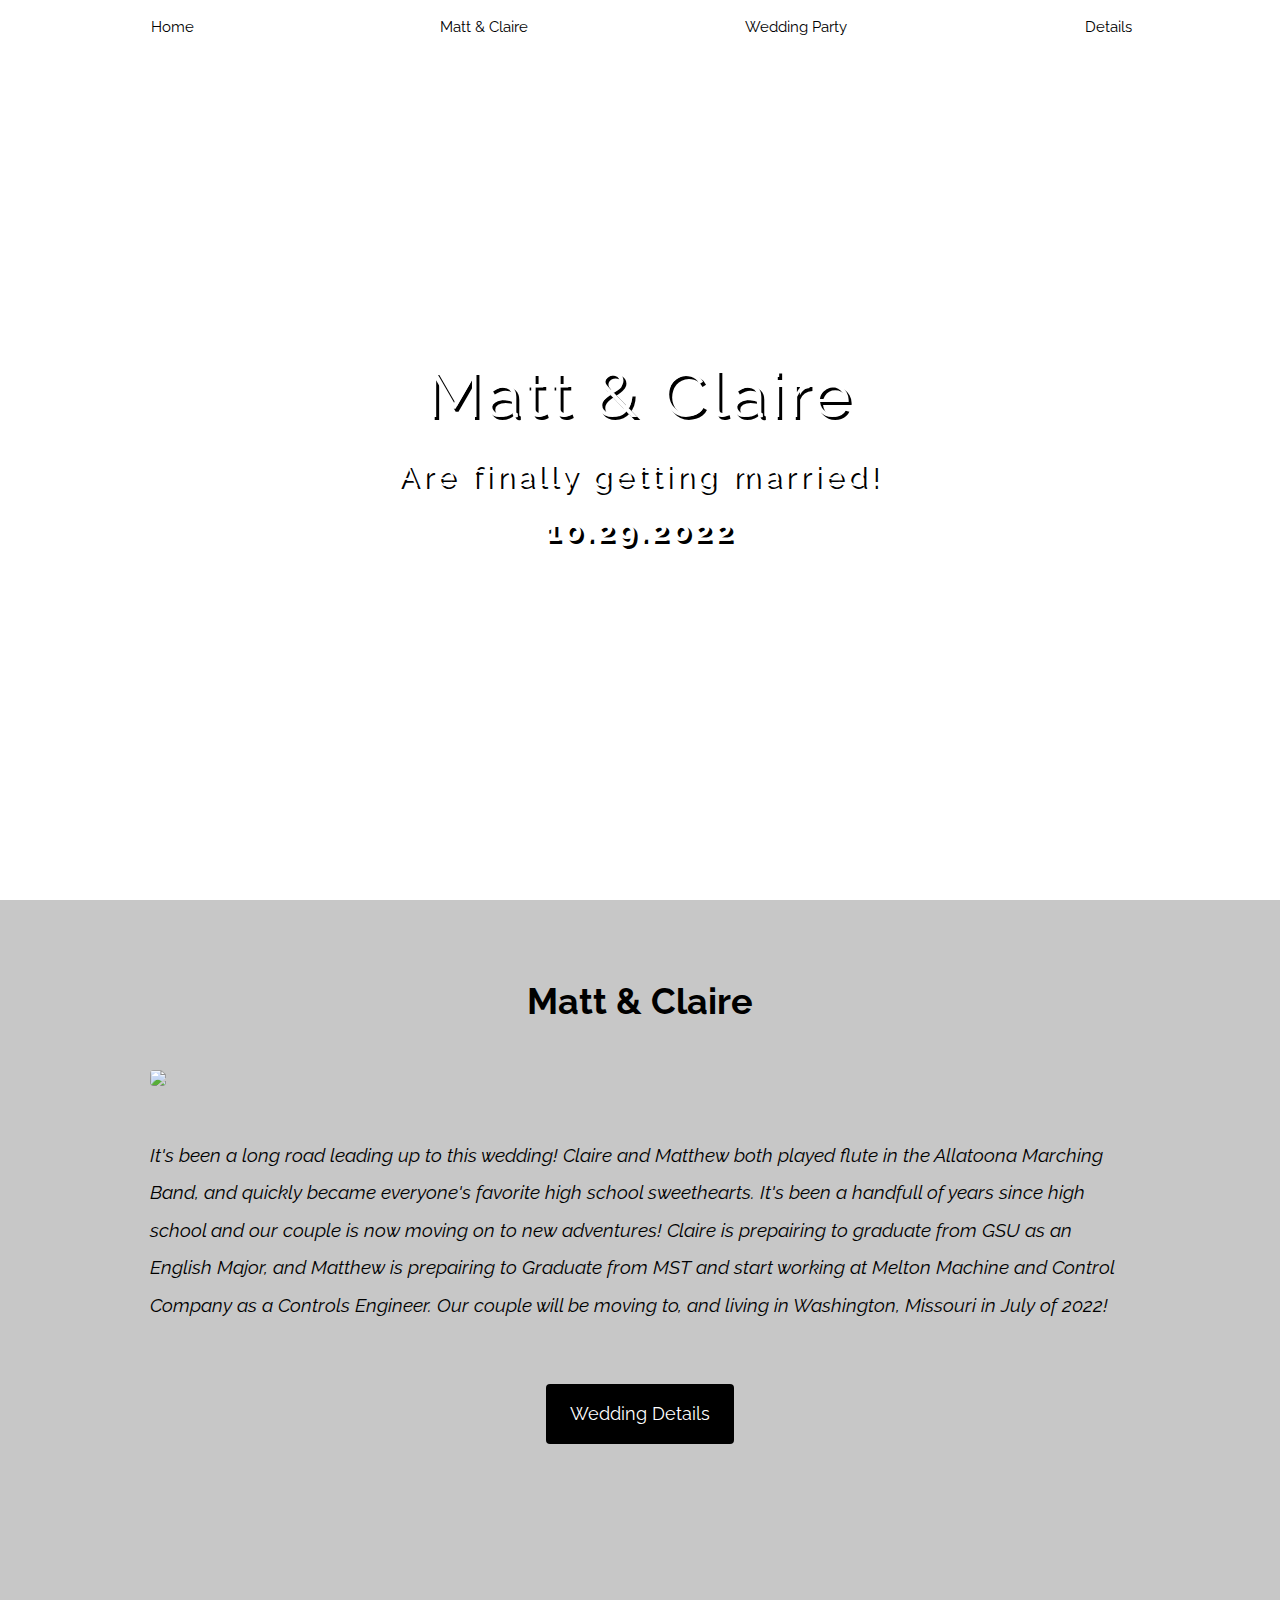
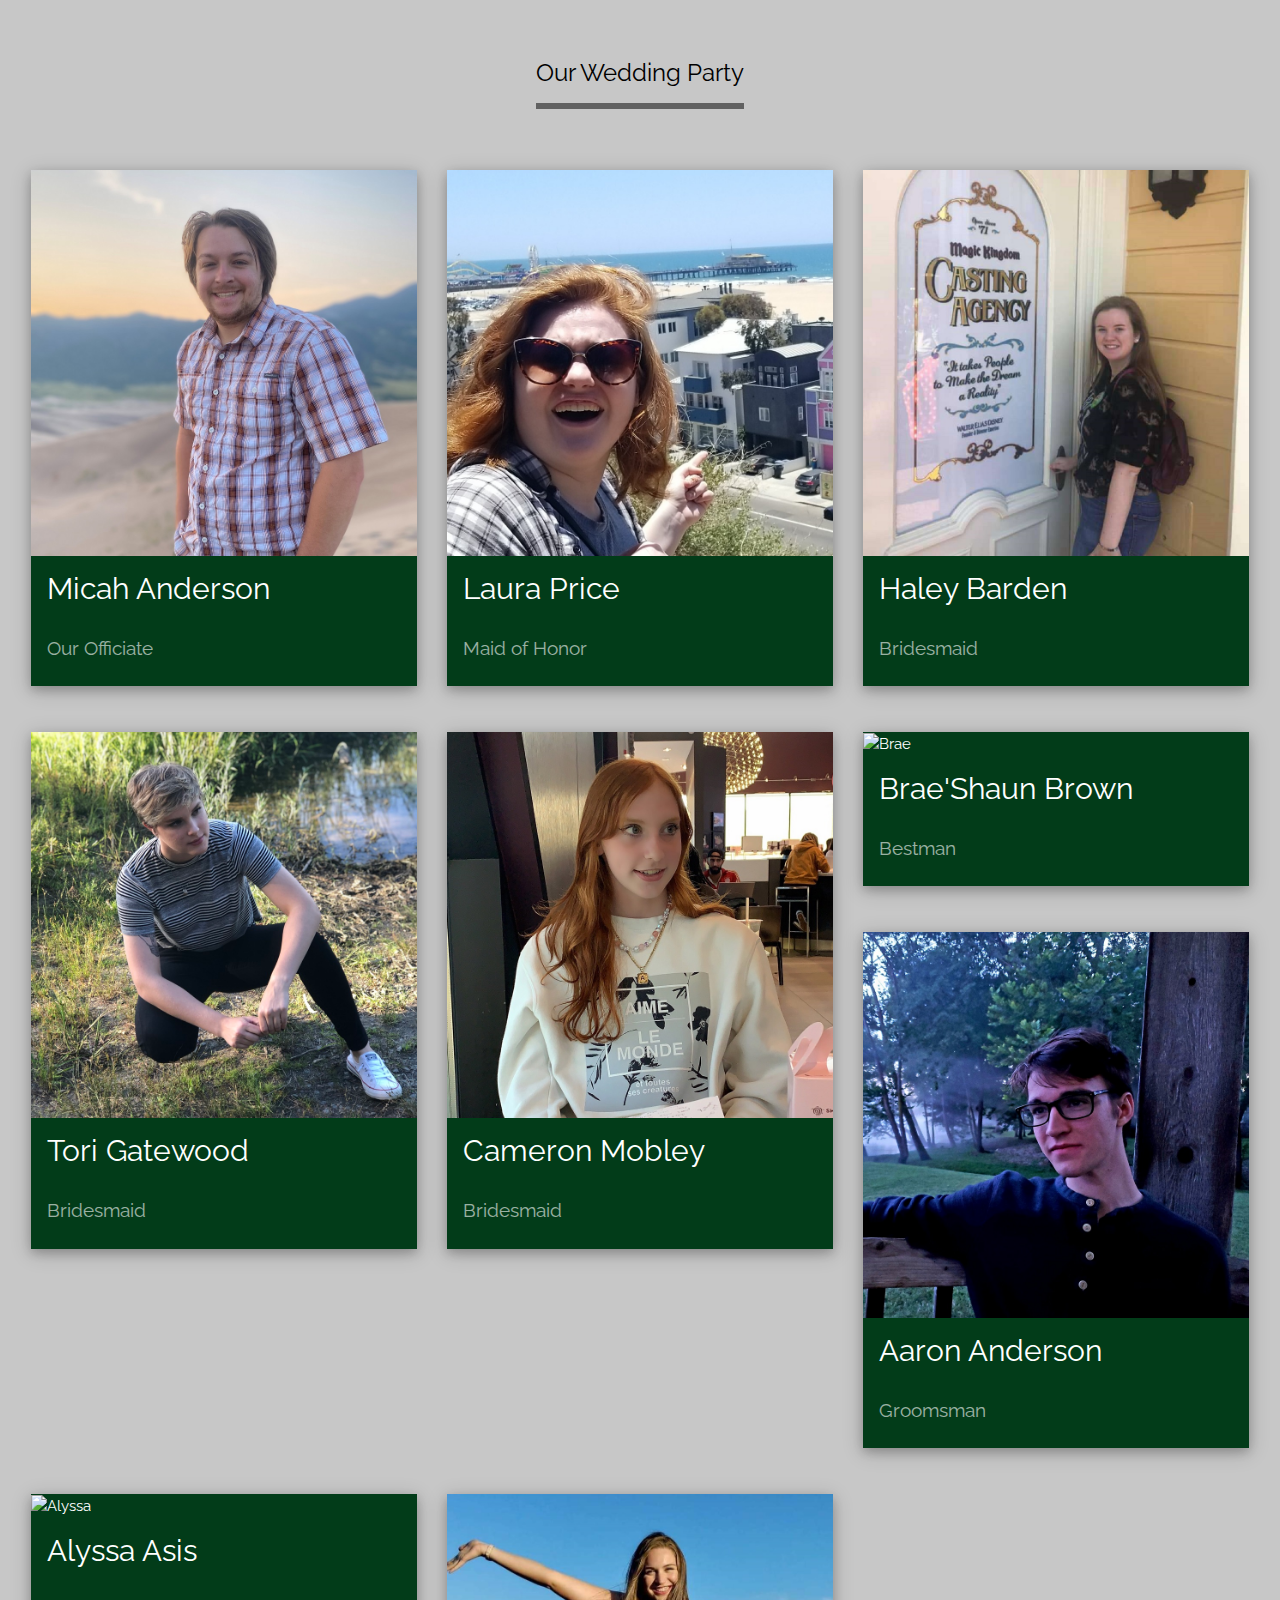
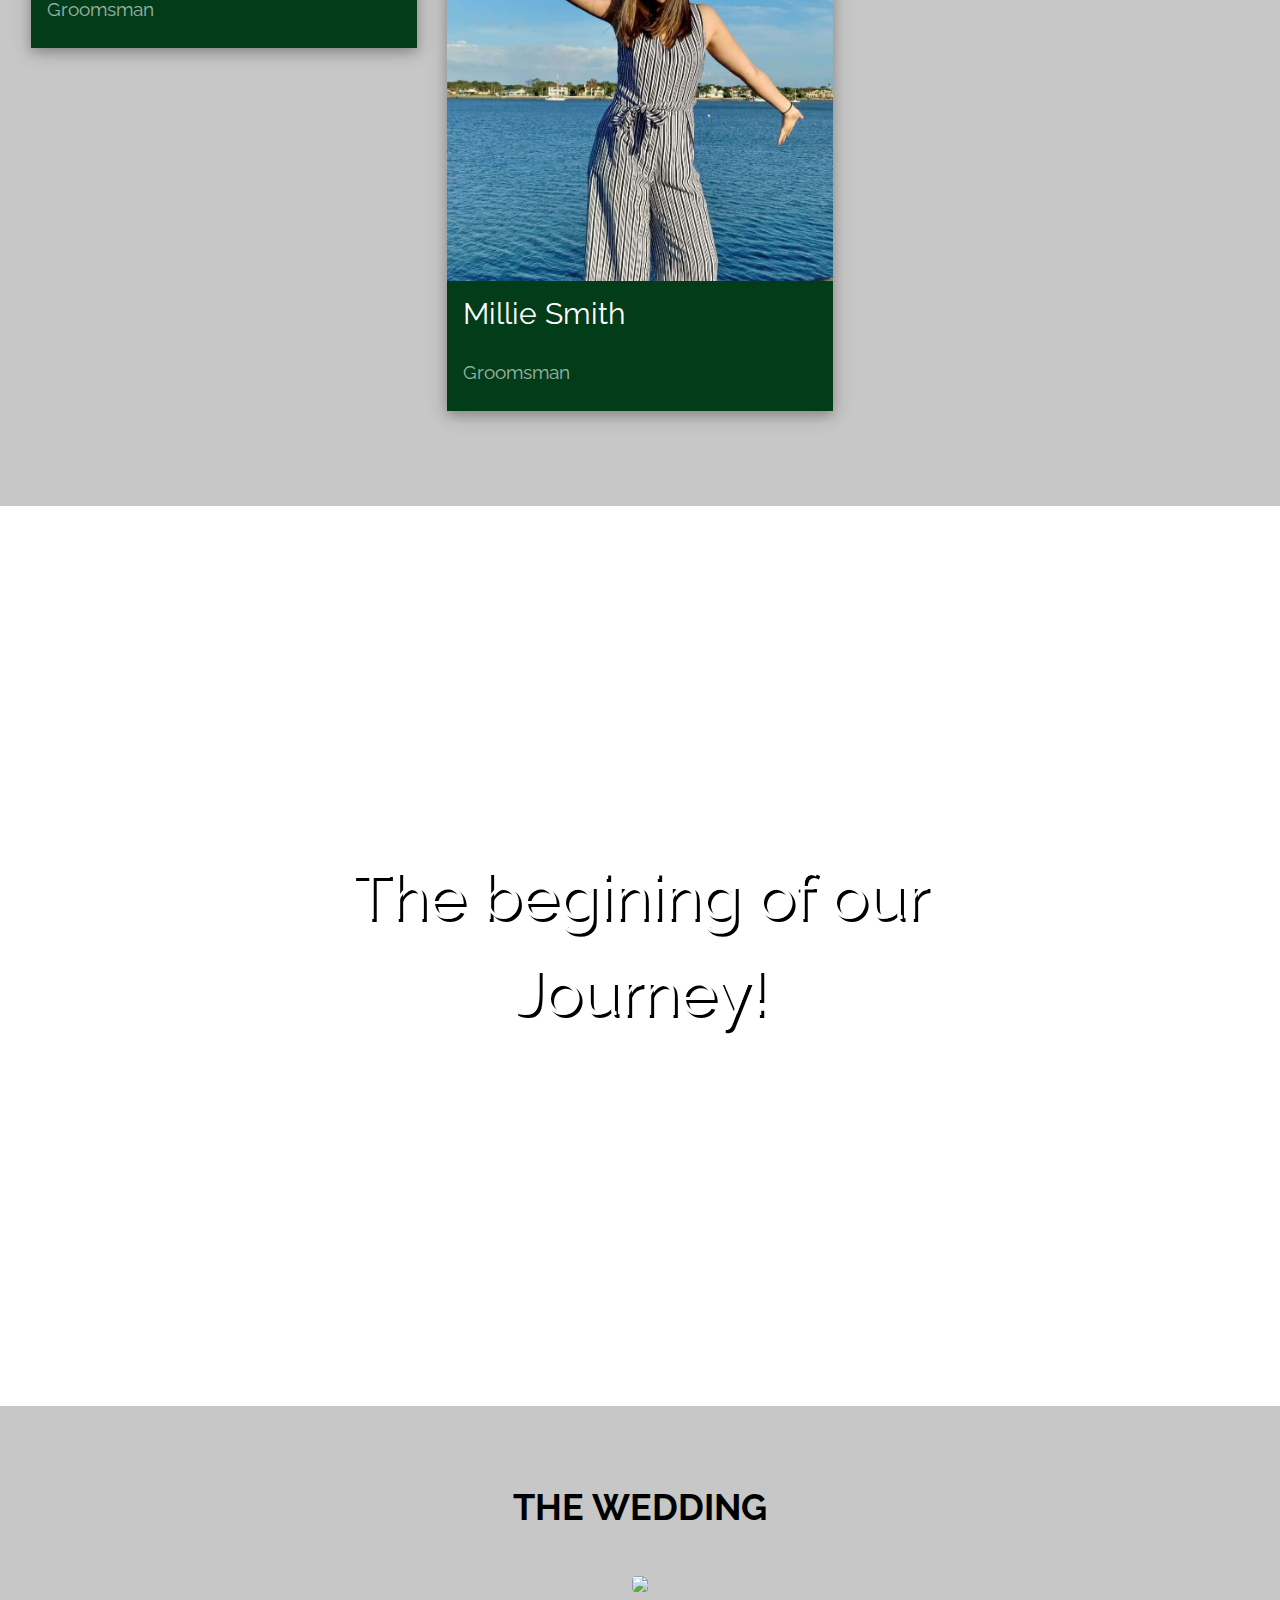
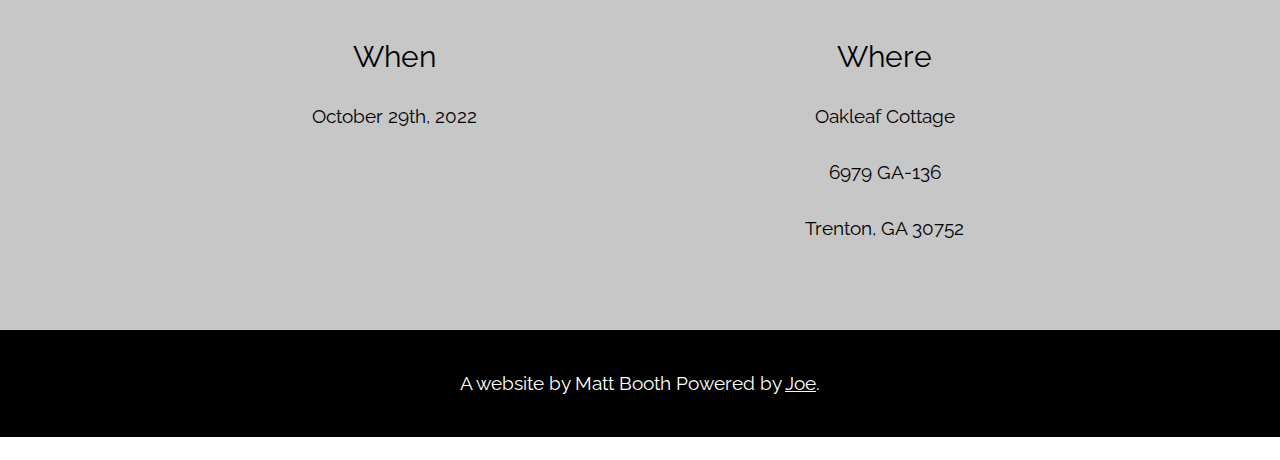
==== index.html @ f407cda7 "Favcon update hopefully" ====
<!DOCTYPE html>
<html>
<title>Matt and Claire Booth Wedding</title>
<meta charset="UTF-8">
<meta name="viewport" content="width=device-width, initial-scale=1">
<link rel="stylesheet" href="https://www.w3schools.com/w3css/4/w3.css">
<link rel="stylesheet" href="./resources/css/style.css">
<link rel="stylesheet" href="https://fonts.googleapis.com/css?family=Raleway">
<link rel="icon" href="./resources/favicon (1).ico" type="image/x-icon">
<link rel="shortcut icon" href="./resources/favicon (1).ico" type="image/x-icon">
<style>
body,h1,h2{font-family: "Raleway", sans-serif}
body, html {height: 100%}
p {
    line-height: 2;
    font-size: 1.25em;
  }
.bgimg, .bgimg2 {
  min-height: 100%;
  background-position: center;
  background-size: cover;
}
.bgimg {background-image: url("./resources/images/ClaireEngagementSession-78.jpg")} 
.bgimg2 {background-image: url("./resources/images/ClaireEngagementSession-117.jpg")}
</style>
<body> 

<!-- Header / Home-->
<header class="w3-display-container w3-wide bgimg" id="home">
  <div class="w3-display-middle w3-text-white w3-center" style="text-shadow: 3px 3px black;">
    <h1 class="w3-jumbo">Matt & Claire</h1>
    <h2>Are finally getting married!</h2>
    <h2><b>10.29.2022</b></h2>
  </div>
</header>

<!-- Navbar (sticky top) -->
<div class="w3-top">
  <div class="w3-bar w3-white w3-center w3-padding w3-opacity-min w3-hover-opacity-off">
    <a href="#home" style="width:25%" class="w3-bar-item w3-button">Home</a>
    <a href="#us" style="width:25%" class="w3-bar-item w3-button">Matt & Claire</a>
    <a href="#party" style="width:25%" class="w3-bar-item w3-button">Wedding Party</a>
    <a href="#wedding" style="width:25%" class="w3-bar-item w3-button">Details</a>
    <!-- <a href="#rsvp" style="width:25%" class="w3-bar-item w3-button w3-hover-black">RSVP</a> -->
  </div>
</div>

<!-- About / Matt And Claire -->
<div class="w3-container w3-padding-64 background-cb" id="us">
  <div class="w3-content">
    <h1 class="w3-center w3-text-black"><b>Matt & Claire</b></h1>
    <img class="w3-round" src="./resources/images/ClaireEngagementSession-91.JPG" style="width:100%;margin:32px 0">
    <p><i>It's been a long road leading up to this wedding! 
      Claire and Matthew both played flute in the Allatoona Marching Band, and quickly became everyone's favorite high school sweethearts.    
      It's been a handfull of years since high school and our couple is now moving on to new adventures! 
      Claire is prepairing to graduate from GSU as an English Major, and Matthew is prepairing to Graduate from MST and start working at Melton Machine and Control Company as a Controls Engineer. 
      Our couple will be moving to, and living in Washington, Missouri in July of 2022! </i>
    </p><br>
    <p class="w3-center"><a href="#wedding" class="w3-button w3-black w3-round w3-padding-large w3-large">Wedding Details</a></p>
  </div>
</div>

<!-- About the wedding party -->
<div class="w3-container w3-padding-64 background-cb" id="party">
    <div class="w3-center w3-padding-64">
      <span class="w3-xlarge w3-bottombar w3-border-dark-grey w3-padding-16">Our Wedding Party</span>
    </div>
    
    <div class="w3-third w3-margin-bottom padding-mb">
      <div class="w3-card-4 background-mb">
        <img src="./resources/images/Micah_Dunes.jpg" alt="Micah" style="width:100%;height:auto;">
        <div class="w3-container">
          <h2>Micah Anderson</h2>
          <p class="w3-opacity">Our Officiate</p>
        </div>
      </div>
    </div>
    <div class="w3-third w3-margin-bottom padding-mb">
      <div class="w3-card-4 background-mb">
        <img src="./resources/images/Laura.jpg" alt="Laura" style="width:100%;height:auto;">
        <div class="w3-container">
          <h2>Laura Price</h2>
          <p class="w3-opacity">Maid of Honor</p>
        </div>
      </div>
    </div>
    <div class="w3-third w3-margin-bottom padding-mb">
      <div class="w3-card-4 background-mb">
        <img src="./resources/images/Haley_Pic.jpg" alt="Haley" style="width:100%;height:auto;">
        <div class="w3-container">
          <h2>Haley Barden</h2>
          <p class="w3-opacity">Bridesmaid</p>
        </div>
      </div>
    </div>
    <div class="w3-third w3-margin-bottom padding-mb">
      <div class="w3-card-4 background-mb">
        <img src="./resources/images/Tori_Pic.jpg" alt="Tori" style="width:100%; height:auto;">
        <div class="w3-container">
          <h2>Tori Gatewood</h2>
          <p class="w3-opacity">Bridesmaid</p>
        </div>
      </div>
    </div>
    <div class="w3-third w3-margin-bottom padding-mb">
      <div class="w3-card-4 background-mb">
        <img src="./resources/images/Cami_Mob.jpg" alt="Cami" style="width:100%; height:auto;">
        <div class="w3-container">
          <h2>Cameron Mobley</h2>
          <p class="w3-opacity">Bridesmaid</p>
        </div>
      </div>
    </div>
    <div class="w3-third w3-margin-bottom padding-mb">
      <div class="w3-card-4 background-mb">
        <img src="./resources/images/Brae_Blind.jpg" alt="Brae" style="width:100%;height:auto;">
        <div class="w3-container">
          <h2>Brae'Shaun Brown</h2>
          <p class="w3-opacity">Bestman</p>
        </div>
      </div>
    </div>    
    <div class="w3-third w3-margin-bottom padding-mb">
      <div class="w3-card-4 background-mb">
        <img src="./resources/images/Aaron_Pic.jpg" alt="Aaron" style="width:100%; height:auto;">
        <div class="w3-container">
          <h2>Aaron Anderson</h2>
          <p class="w3-opacity">Groomsman</p>
        </div>
      </div>
    </div>
    <div class="w3-third w3-margin-bottom padding-mb">
      <div class="w3-card-4 background-mb">
        <img src="https://64.media.tumblr.com/75b8770846a5b7dc5882a887db0afdb8/25ed25dddf297433-7e/s400x600/e765023544edba7286ef4d64fdfd0b4e627ab932.gifv" alt="Alyssa" style="width:100%;height:auto;">
        <div class="w3-container">
          <h2>Alyssa Asis</h2>
          <p class="w3-opacity">Groomsman</p>
        </div>
      </div>
    </div>
    <div class="w3-third w3-margin-bottom padding-mb">
      <div class="w3-card-4 background-mb">
        <img src="./resources/images/Millie_Pic1.jpg" alt="Millie" style="width:100%; height:auto;">
        <div class="w3-container">
          <h2>Millie Smith</h2>
          <p class="w3-opacity">Groomsman</p>
        </div>
      </div>
    </div>
</div>

<!-- Background photo -->
<div class="w3-display-container bgimg2">
  <div class="w3-display-middle w3-text-white w3-center" style="text-shadow: 3px 3px black;">
    <h1 class="w3-jumbo">The begining of our Journey!</h1><br>
  </div>
</div>

<!-- Wedding information -->
<div class="w3-container w3-padding-64 background-cb w3-center" id="wedding">
  <div class="w3-content">
    <h1 class="w3-text-black"><b>THE WEDDING</b></h1>
    <img class="w3-round" src="./resources/images/Oakleaf Cottage Image.JPG" style="width:100%;margin:32px 0">
    <div class="w3-row">
      <div class="w3-half">
        <h2>When</h2>
        <p>October 29th, 2022</p>
      </div>
      <div class="w3-half">
        <h2>Where</h2>
        <p>Oakleaf Cottage</p>
        <p>6979 GA-136</p>
        <p>Trenton, GA 30752</p>        
      </div>
    </div>
  </div>
</div>

<!-- RSVP section 
<div class="w3-container w3-padding-64 w3-pale-red w3-center w3-wide" id="rsvp">
  <h1>HOPE YOU CAN MAKE IT!</h1>
  <p class="w3-large">Kindly Respond By June, 2022</p>
  <p class="w3-xlarge">
    <button onclick="document.getElementById('id01').style.display='block'" class="w3-button w3-round w3-red w3-opacity w3-hover-opacity-off" style="padding:8px 60px">RSVP</button>
  </p>
</div>
-->

<!-- RSVP modal -->
<div id="id01" class="w3-modal">
  <div class="w3-modal-content w3-card-4 w3-animate-zoom" style="padding:32px;max-width:600px">
    <div class="w3-container w3-white w3-center">
      <h1 class="w3-wide">CAN YOU COME?</h1>
      <p>We really hope you can make it.</p>
      <form>
        <input class="w3-input w3-border" type="text" placeholder="Name(s)" name="name">
      </form>
      <p><i>Sincerely, Matt & Claire</i></p>
      <div class="w3-row">
        <div class="w3-half">
          <button onclick="document.getElementById('id01').style.display='none'" type="button" class="w3-button w3-block w3-green">Going</button>
        </div>
        <div class="w3-half">
          <button onclick="document.getElementById('id01').style.display='none'" type="button" class="w3-button w3-block w3-red">Can't come</button>
        </div>
      </div>
    </div>
  </div>
</div>

<!-- Footer -->
<footer class="w3-center w3-black w3-padding-16">
  <p>A website by Matt Booth  Powered by <a href="http://www.joedannyman.com" title="Halo Daddy" target="_blank" class="w3-hover-text-green">Joe</a>.</p>
</footer>
<div class="w3-hide-small" style="margin-bottom:32px"> </div>

</body>
</html>
---- resources/css/style.css ----
.padding-mb {
padding: 15px;
}

.background-mb {
background-color: rgb(2,60,25);
color: white;
}

.background-cb {
background-color: rgb(199,199,199)
}
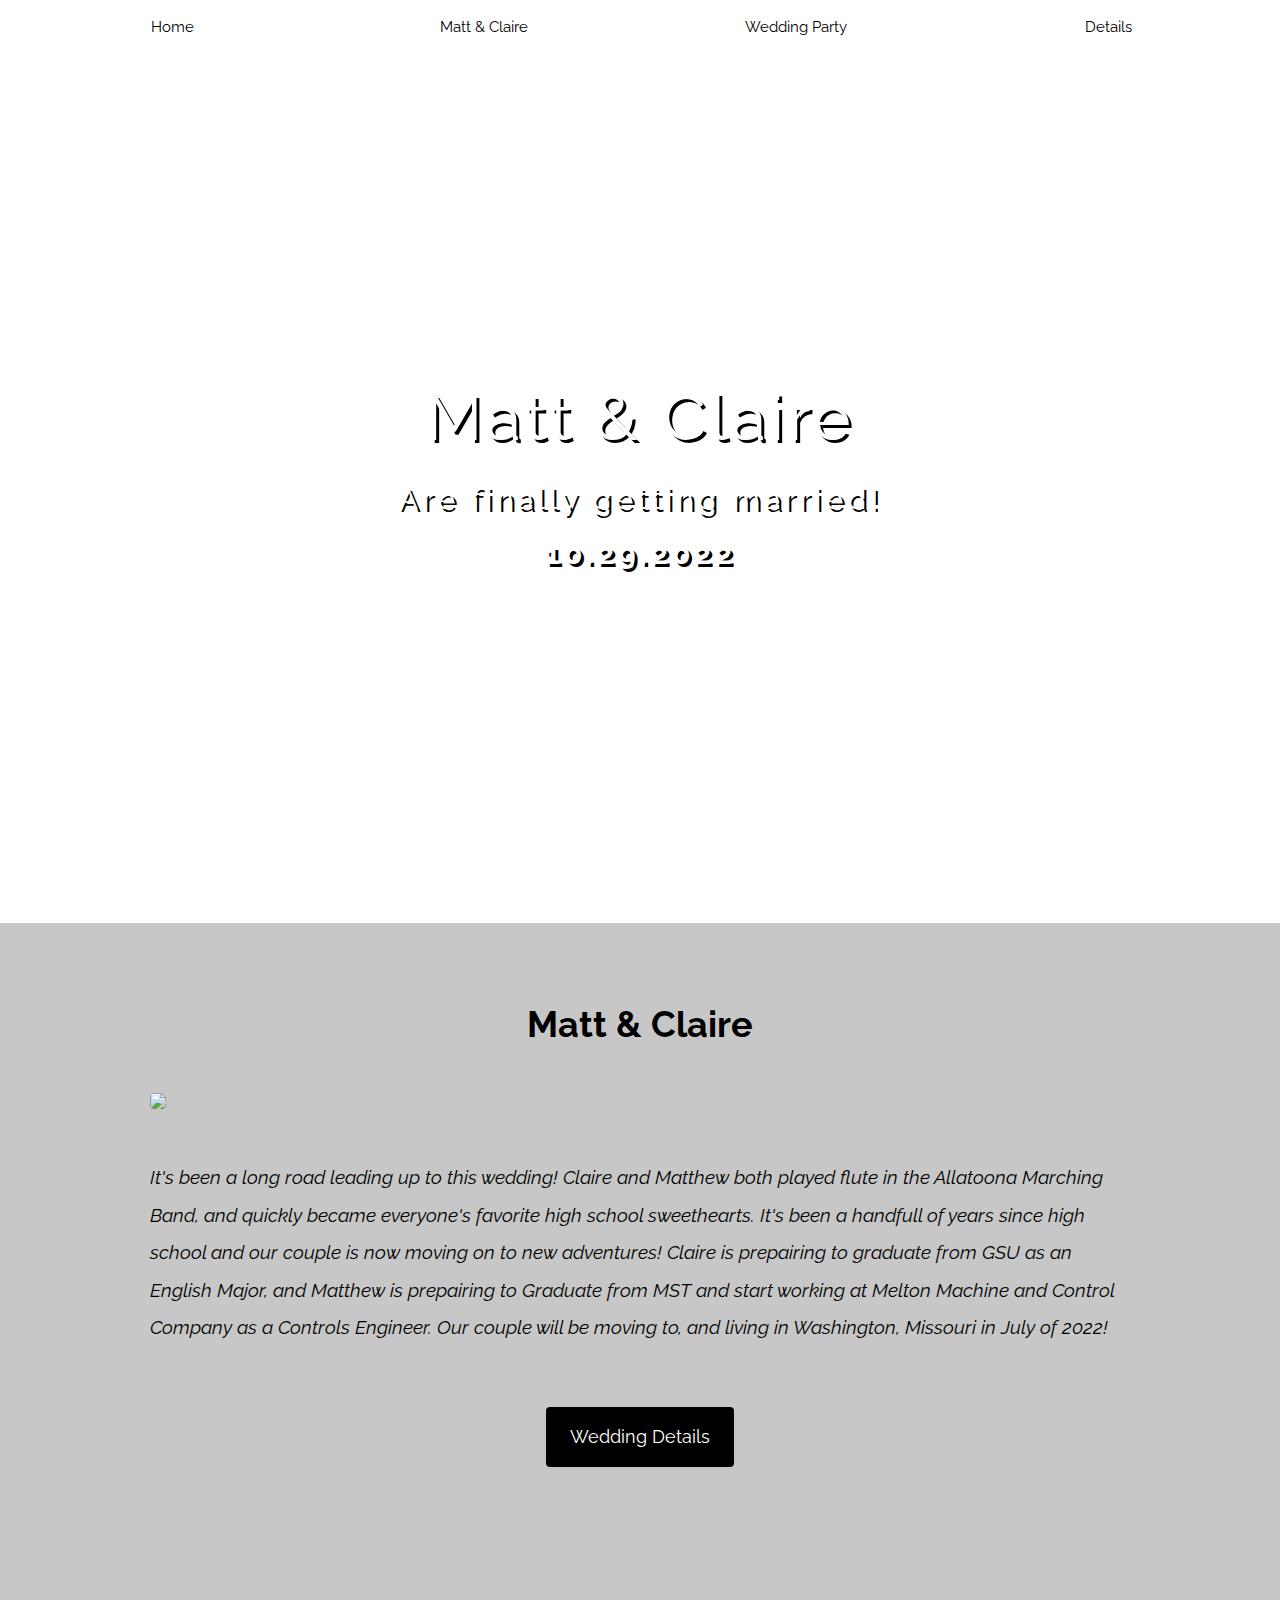
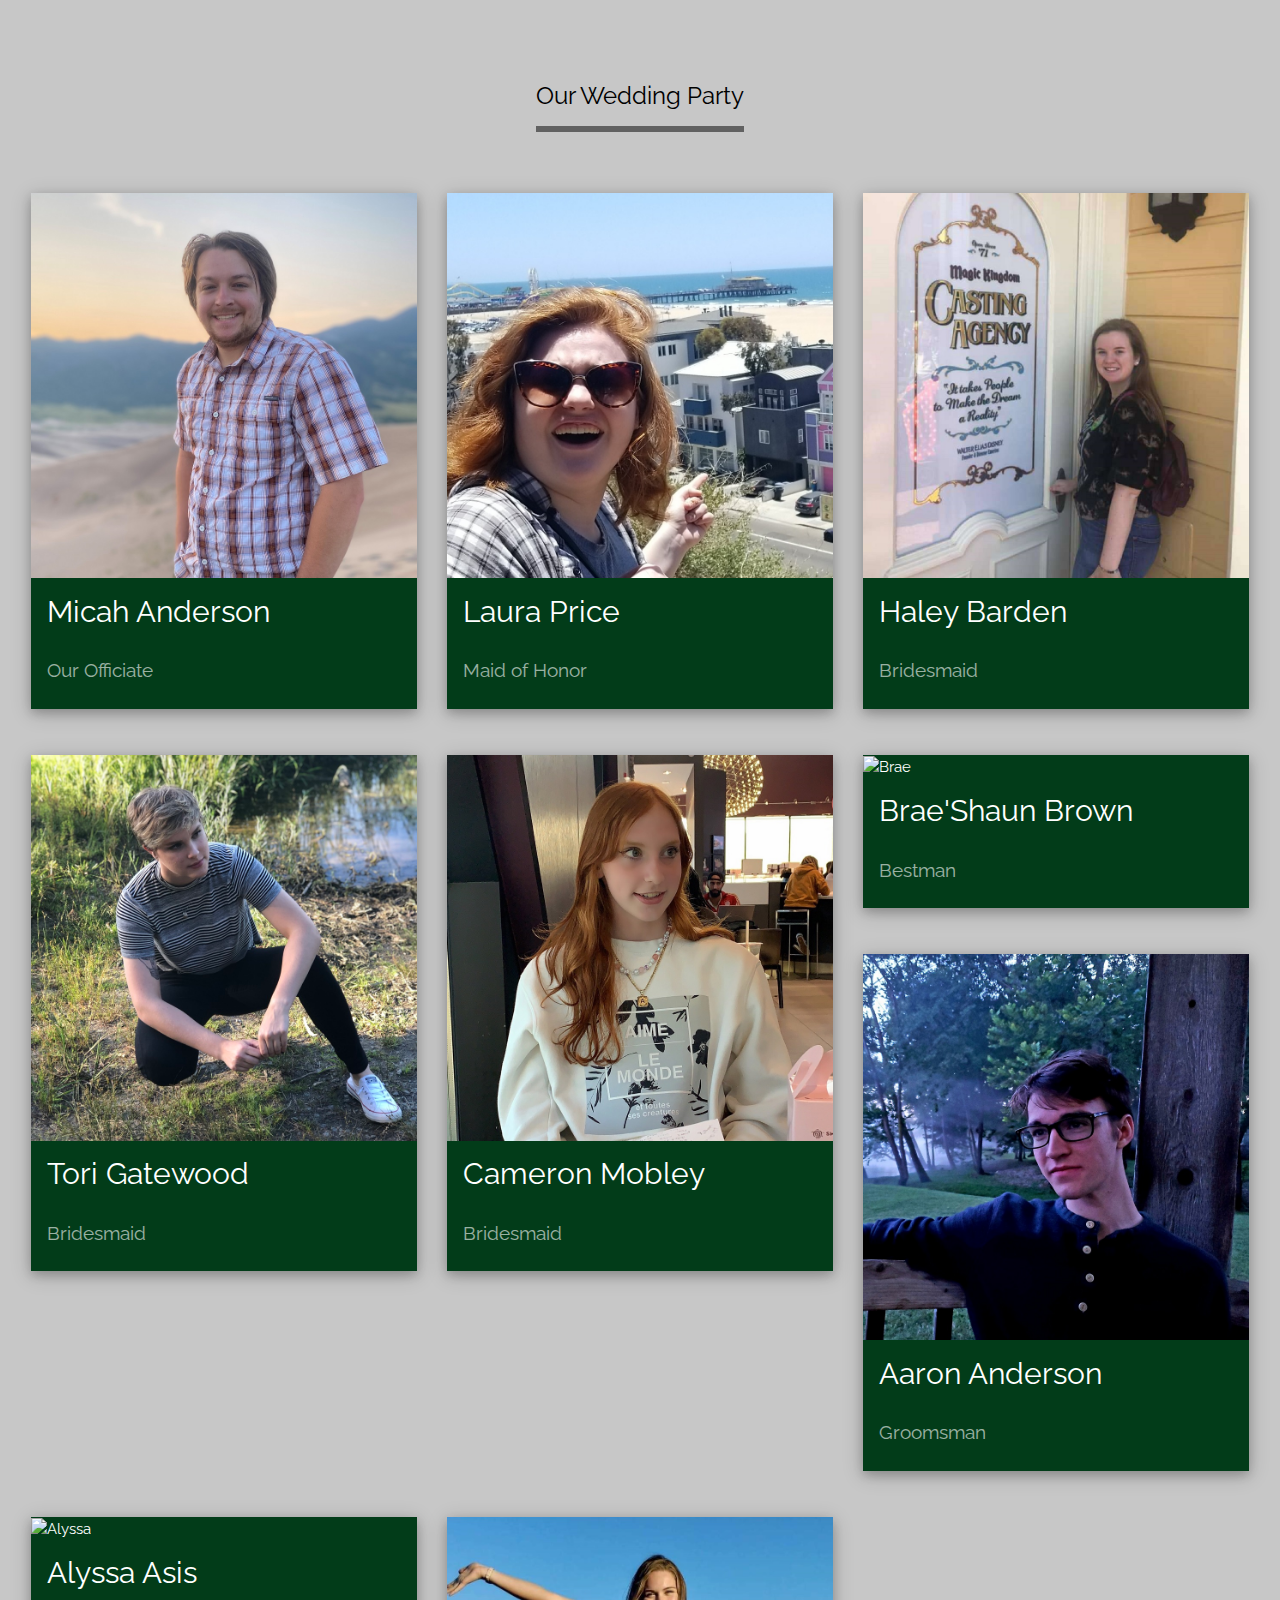
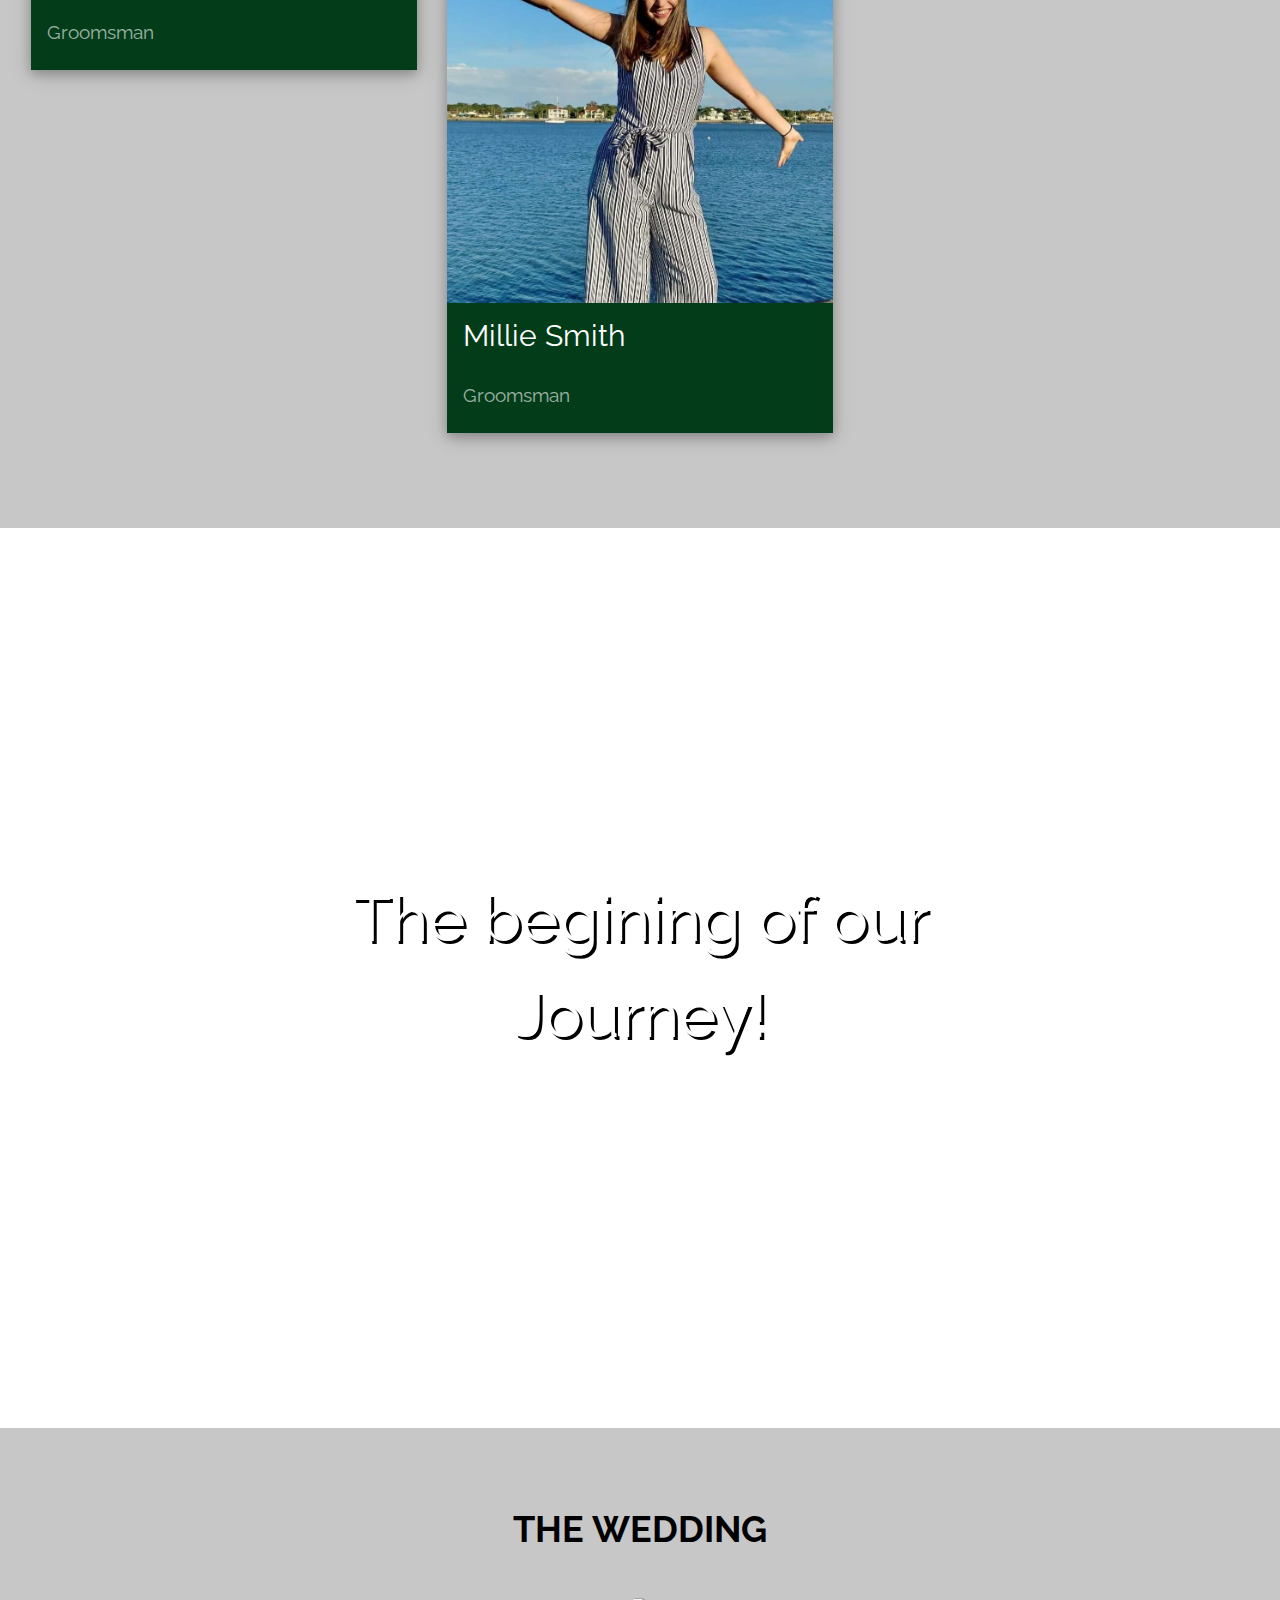
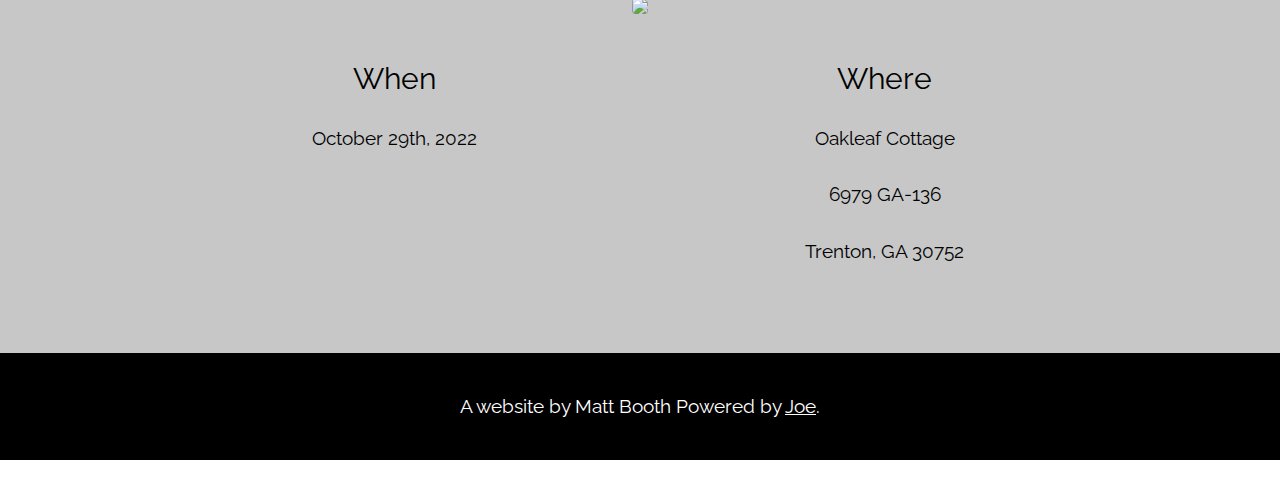
==== commit ac07d649: "Rebuild that database" ====
--- a/index.html
+++ b/index.html
@@ -6,8 +6,13 @@
 <link rel="stylesheet" href="https://www.w3schools.com/w3css/4/w3.css">
 <link rel="stylesheet" href="./resources/css/style.css">
 <link rel="stylesheet" href="https://fonts.googleapis.com/css?family=Raleway">
+<<<<<<< HEAD
 <link rel="icon" href="./resources/favicon (1).ico" type="image/x-icon">
 <link rel="shortcut icon" href="./resources/favicon (1).ico" type="image/x-icon">
+=======
+<link rel="shortcut icon" href="./resources/favicon (1).ico" type="image/x-icon">
+<link rel="icon" href="./resources/favicon (1).ico" type="image/x-icon">
+>>>>>>> 4270b8ec36211baf10e86acb902c8fd9d2b0b4c9
 <style>
 body,h1,h2{font-family: "Raleway", sans-serif}
 body, html {height: 100%}
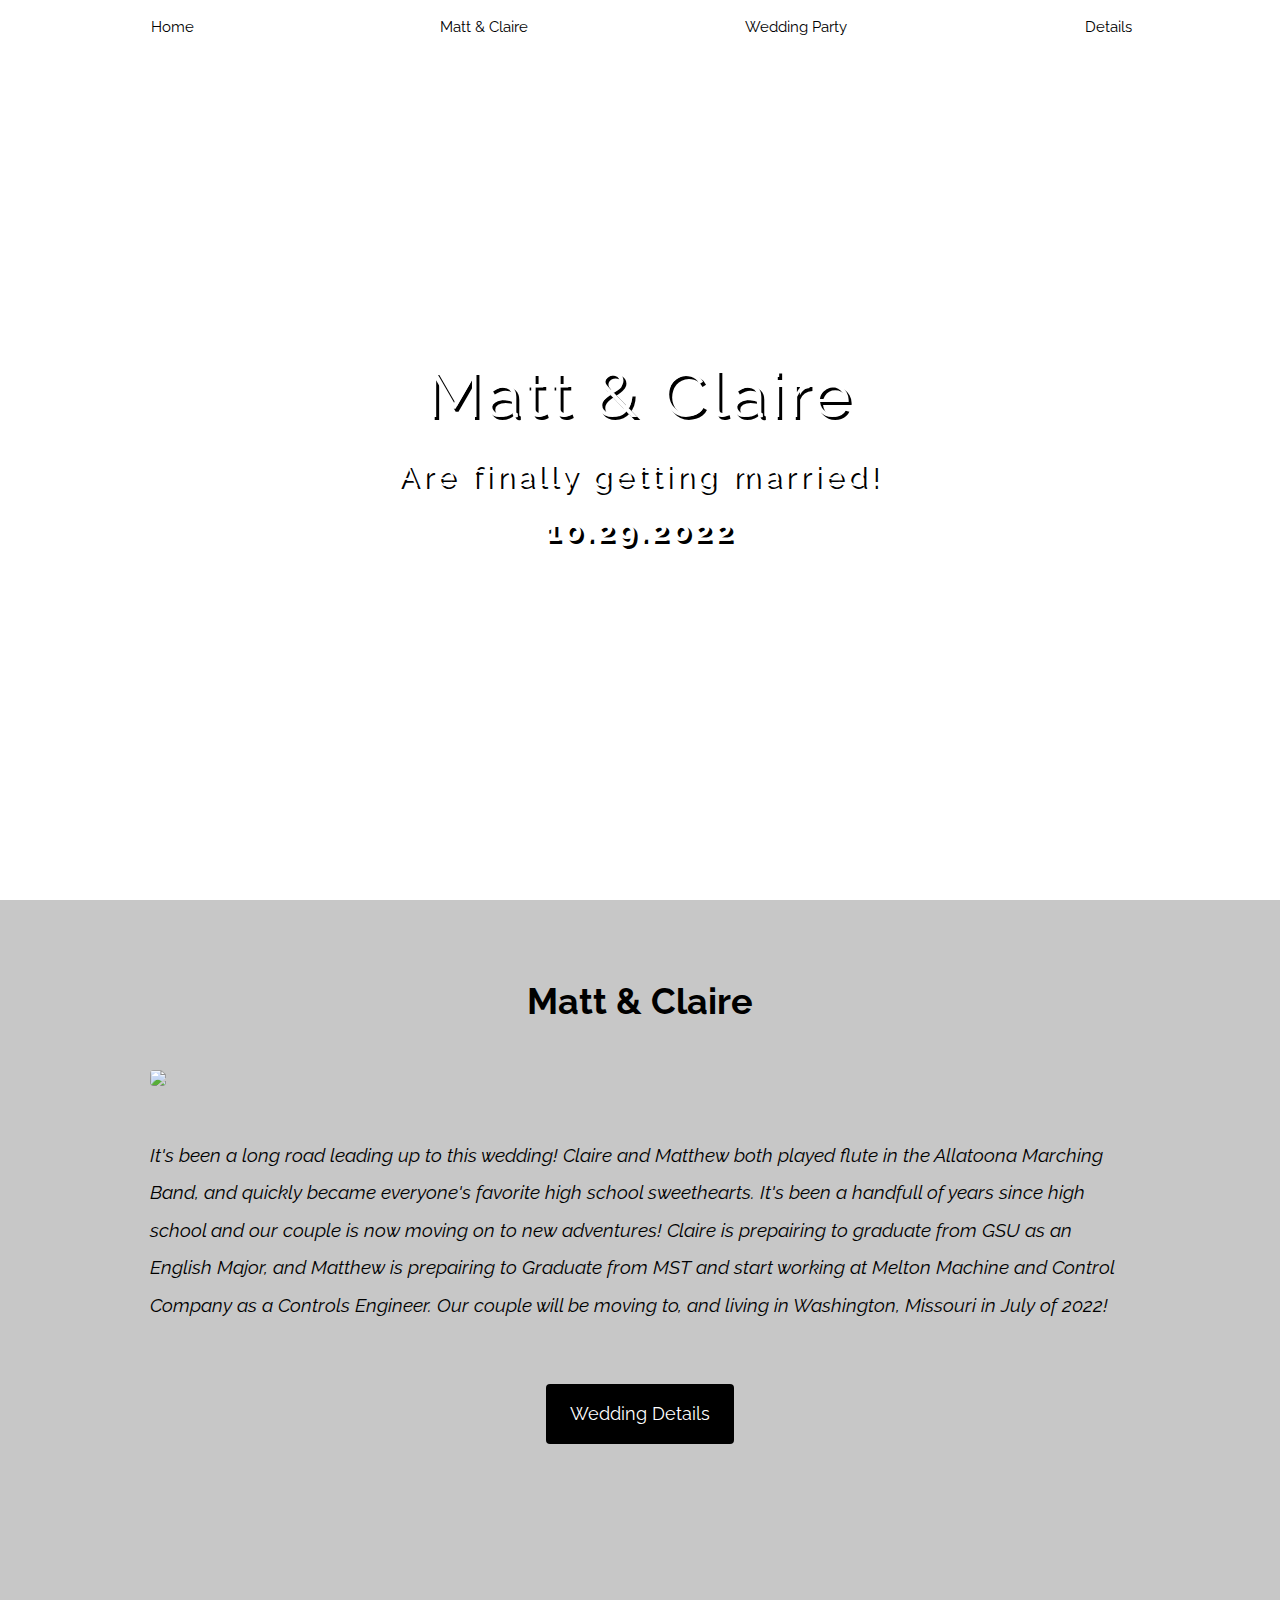
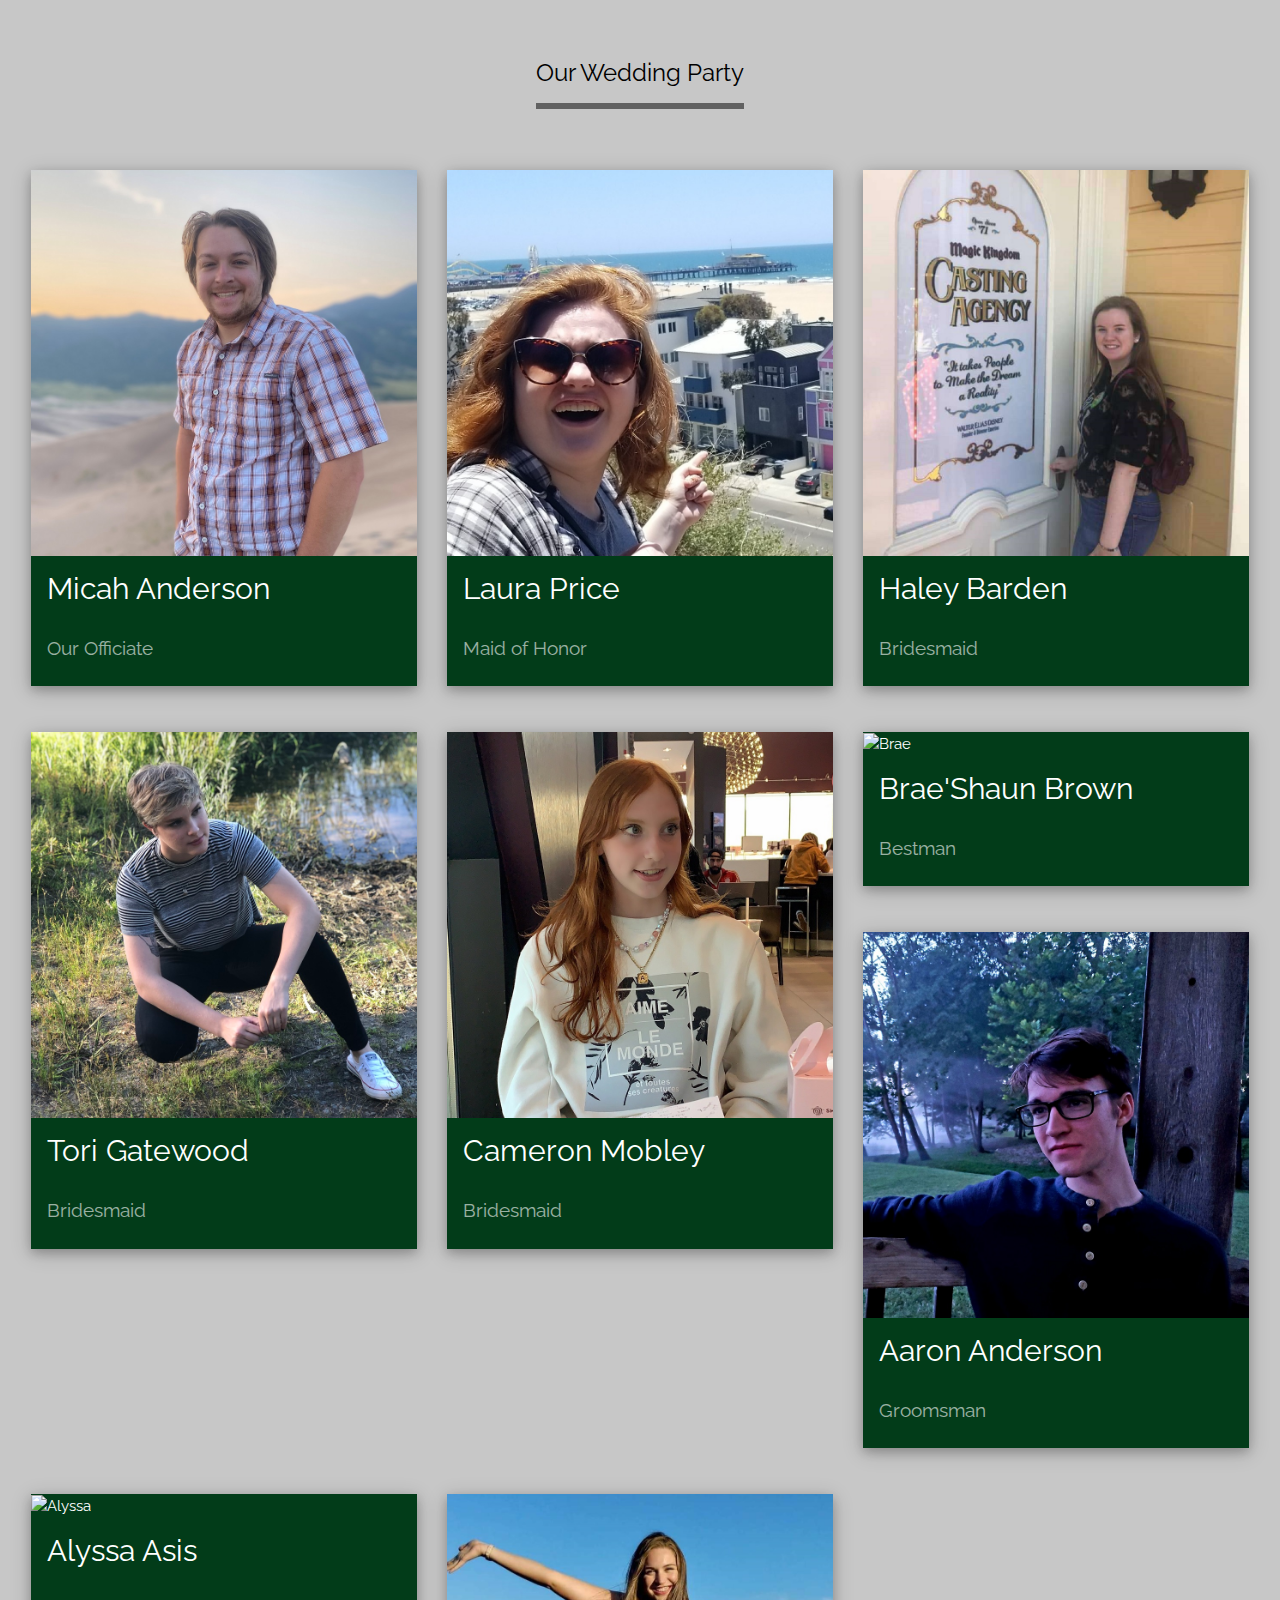
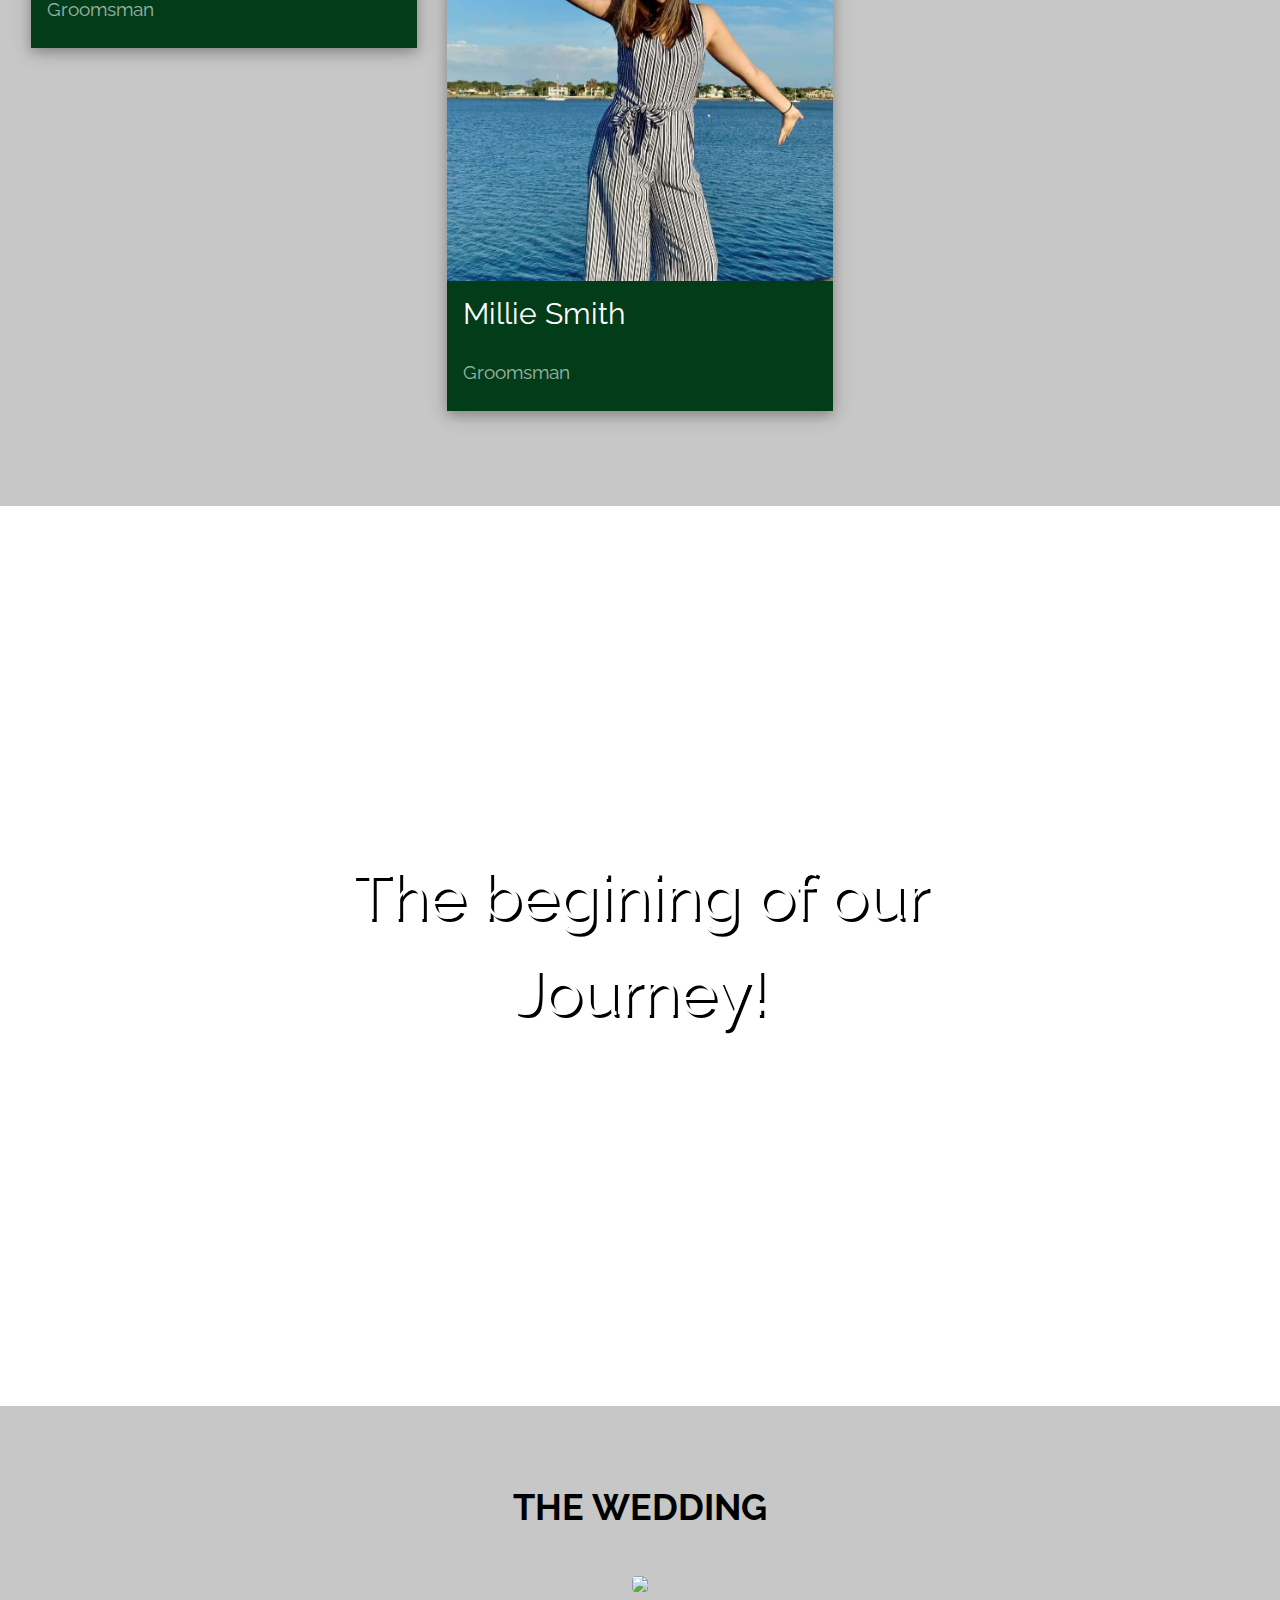
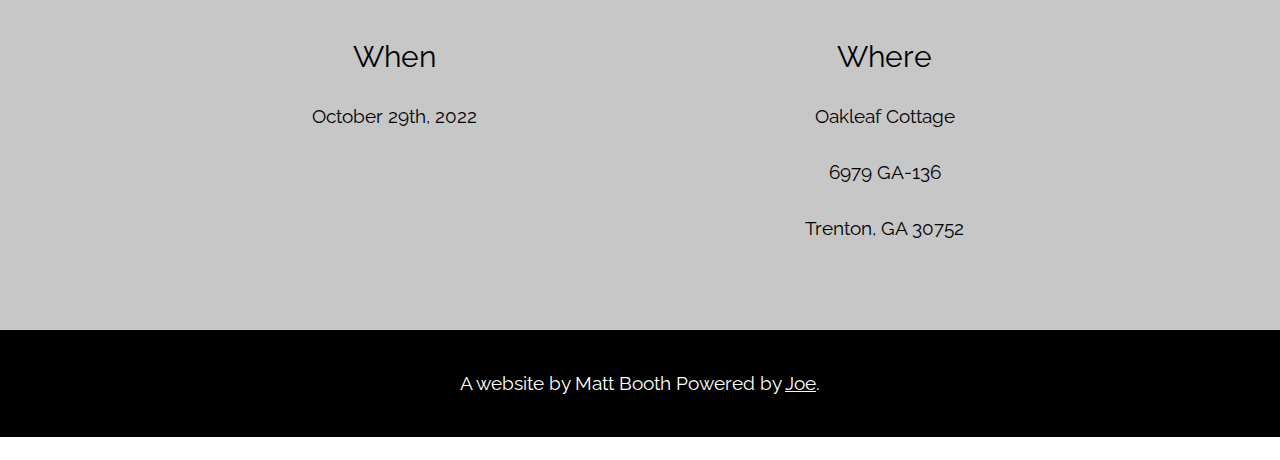
==== commit f7357d00: "favcon real this time" ====
--- a/index.html
+++ b/index.html
@@ -6,13 +6,8 @@
 <link rel="stylesheet" href="https://www.w3schools.com/w3css/4/w3.css">
 <link rel="stylesheet" href="./resources/css/style.css">
 <link rel="stylesheet" href="https://fonts.googleapis.com/css?family=Raleway">
-<<<<<<< HEAD
-<link rel="icon" href="./resources/favicon (1).ico" type="image/x-icon">
-<link rel="shortcut icon" href="./resources/favicon (1).ico" type="image/x-icon">
-=======
 <link rel="shortcut icon" href="./resources/favicon (1).ico" type="image/x-icon">
 <link rel="icon" href="./resources/favicon (1).ico" type="image/x-icon">
->>>>>>> 4270b8ec36211baf10e86acb902c8fd9d2b0b4c9
 <style>
 body,h1,h2{font-family: "Raleway", sans-serif}
 body, html {height: 100%}
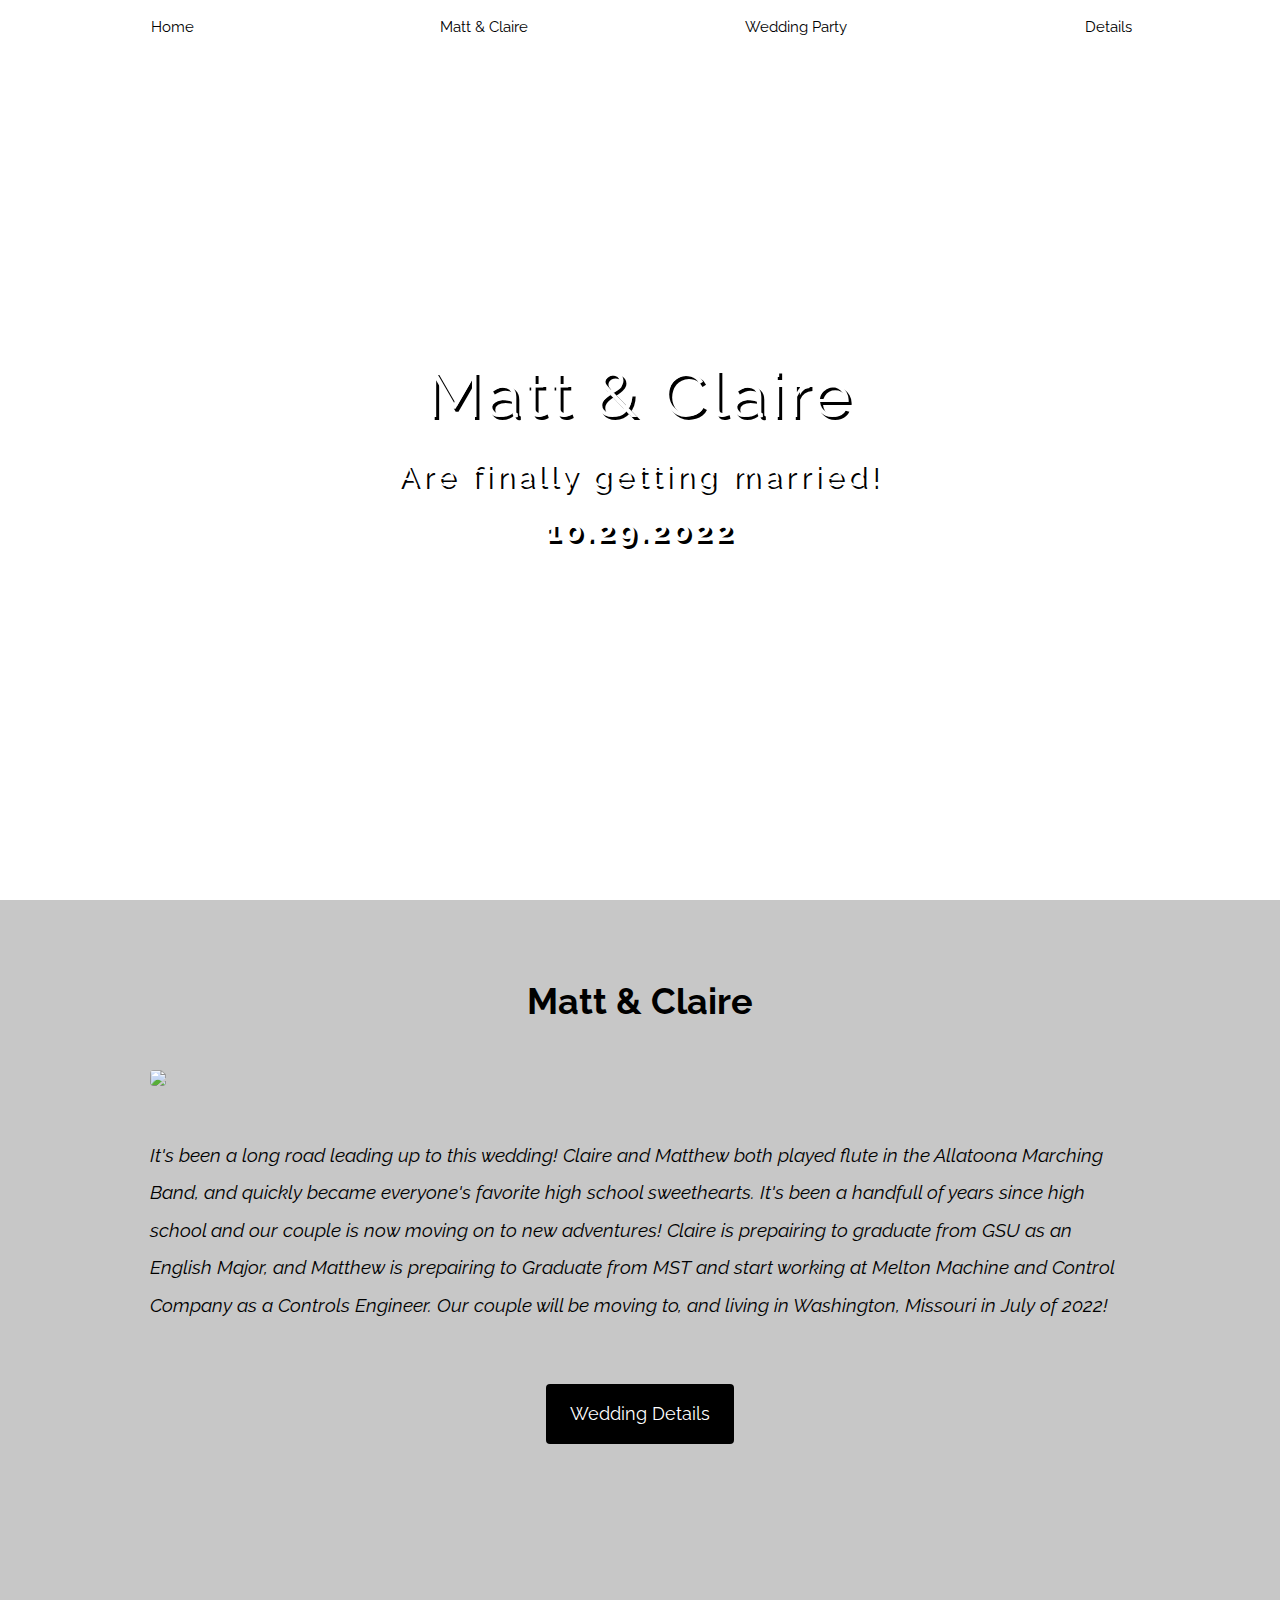
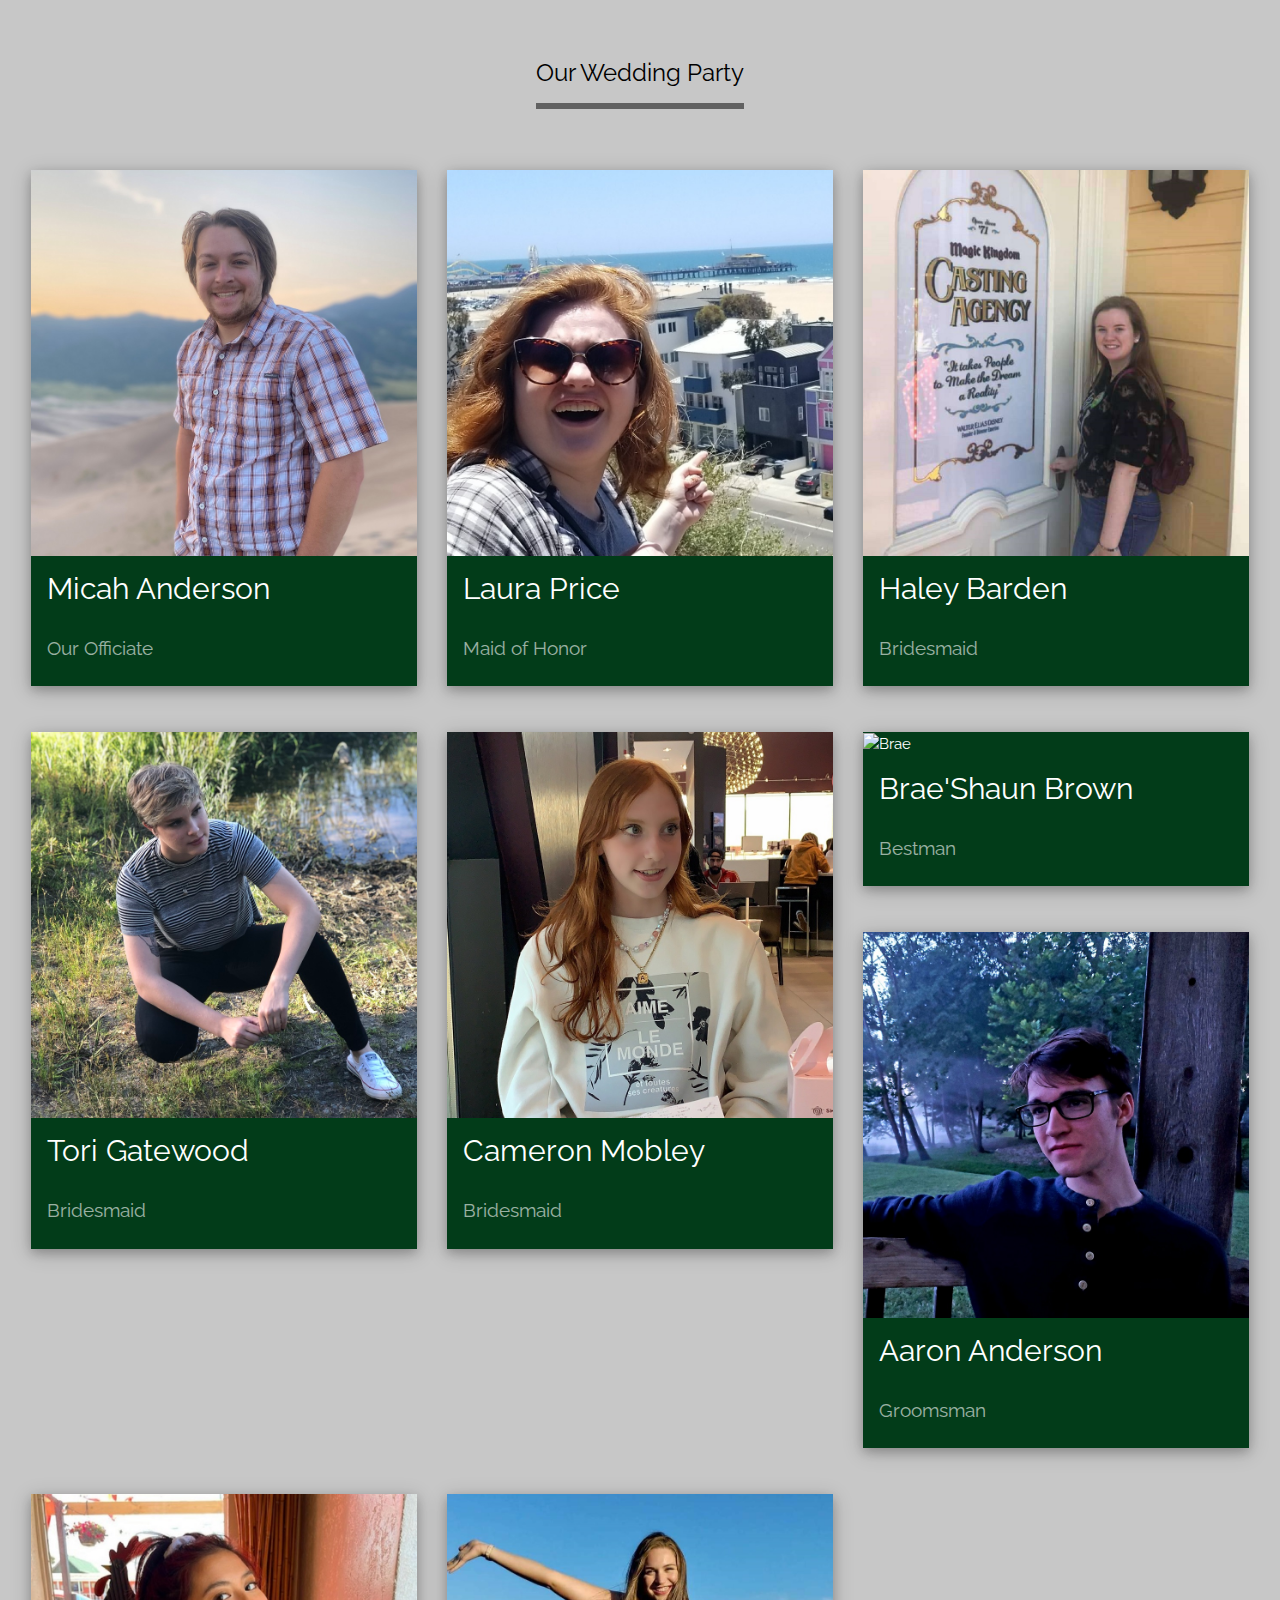
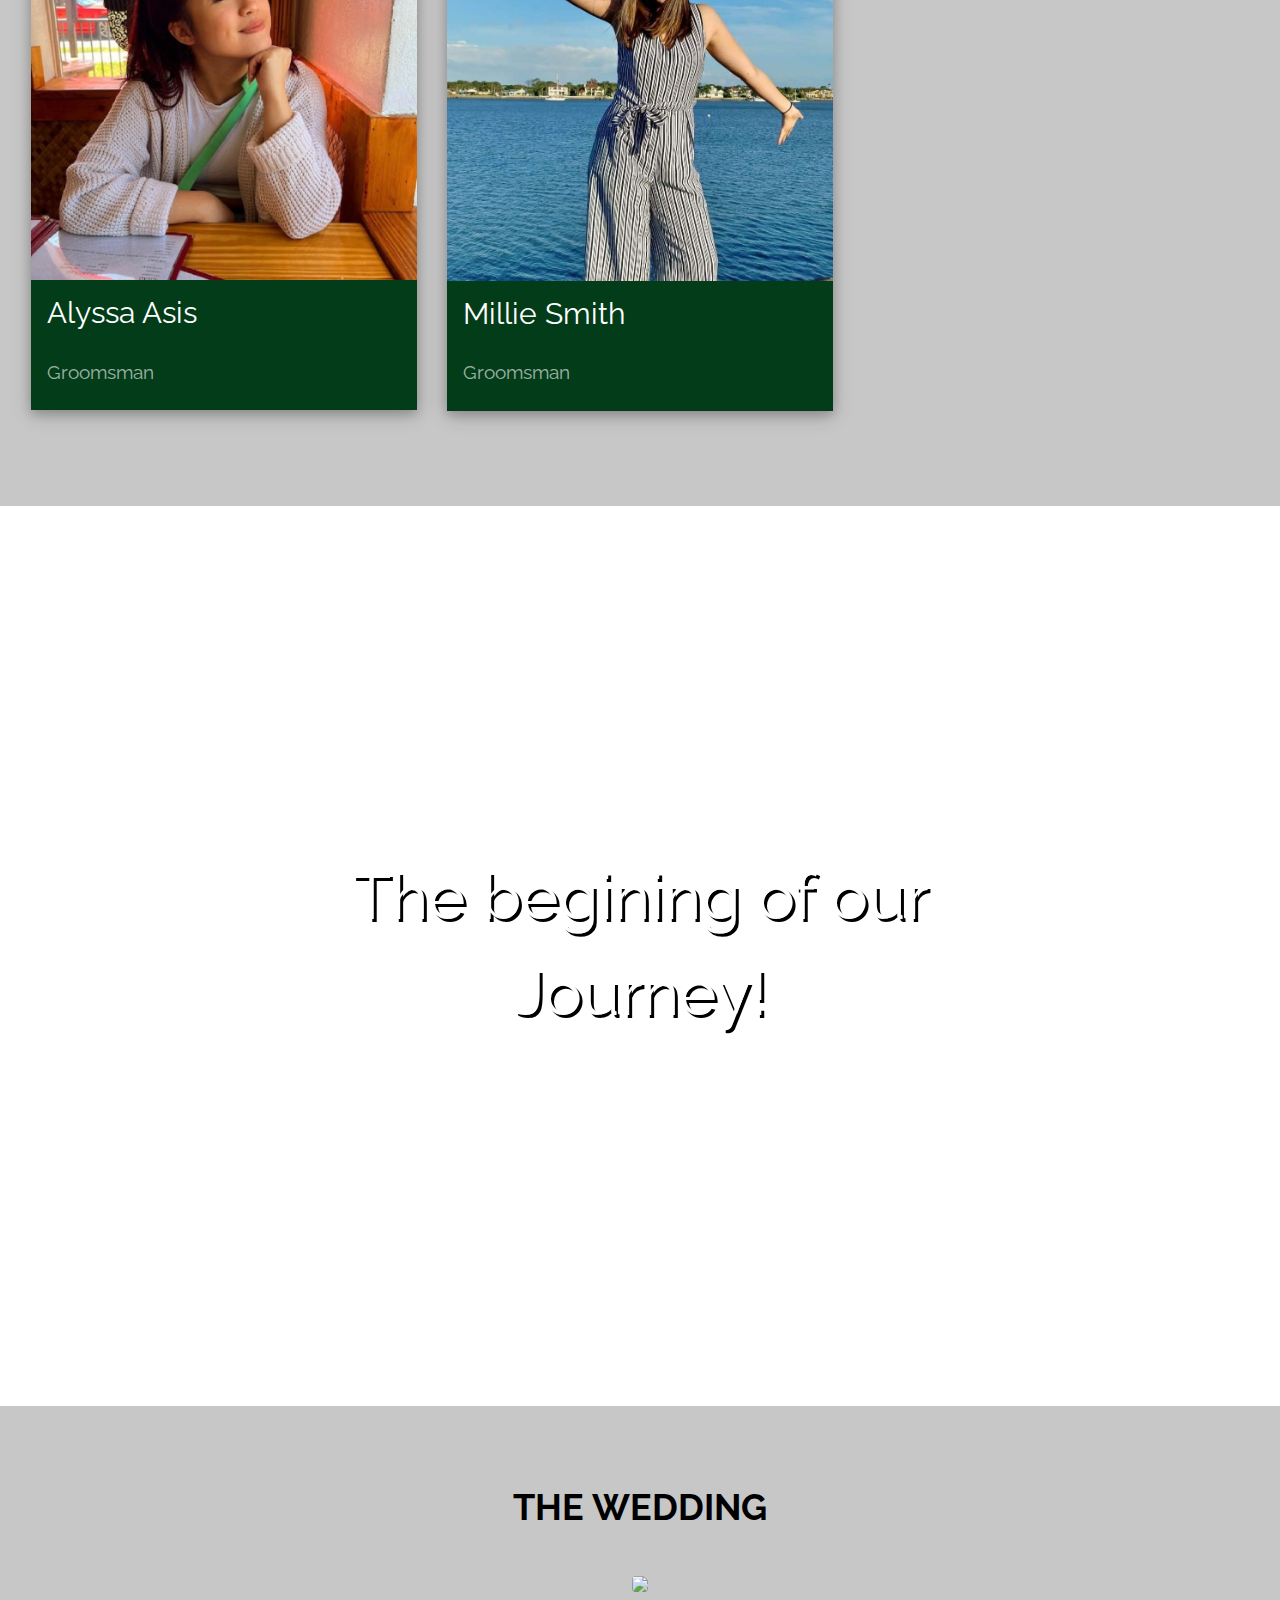
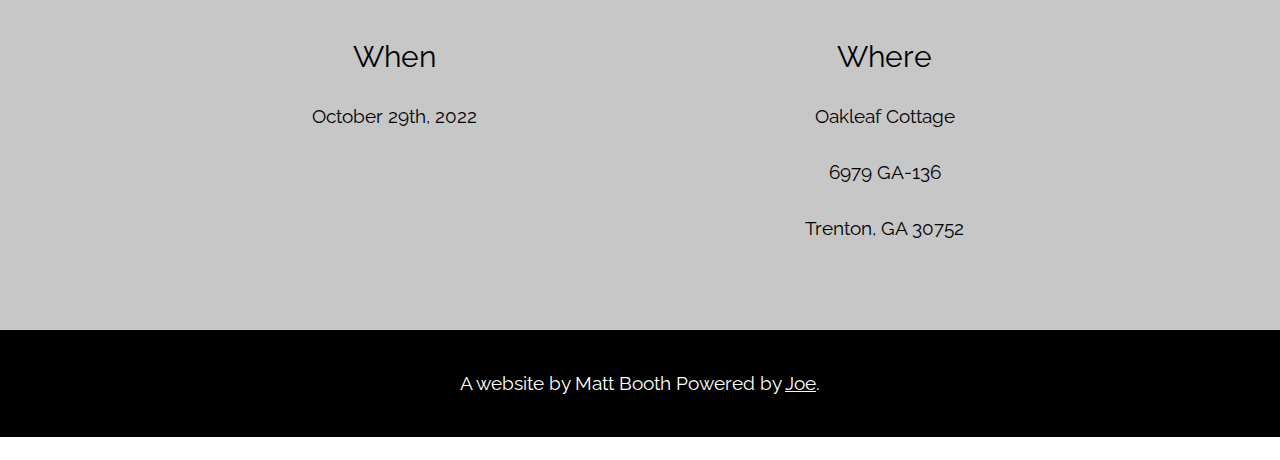
==== commit ce38a43f: "Alyssa added" ====
--- a/index.html
+++ b/index.html
@@ -131,7 +131,7 @@
     </div>
     <div class="w3-third w3-margin-bottom padding-mb">
       <div class="w3-card-4 background-mb">
-        <img src="https://64.media.tumblr.com/75b8770846a5b7dc5882a887db0afdb8/25ed25dddf297433-7e/s400x600/e765023544edba7286ef4d64fdfd0b4e627ab932.gifv" alt="Alyssa" style="width:100%;height:auto;">
+        <img src="./resources/images/Alyssa.jpg" alt="Alyssa" style="width:100%;height:auto;">
         <div class="w3-container">
           <h2>Alyssa Asis</h2>
           <p class="w3-opacity">Groomsman</p>
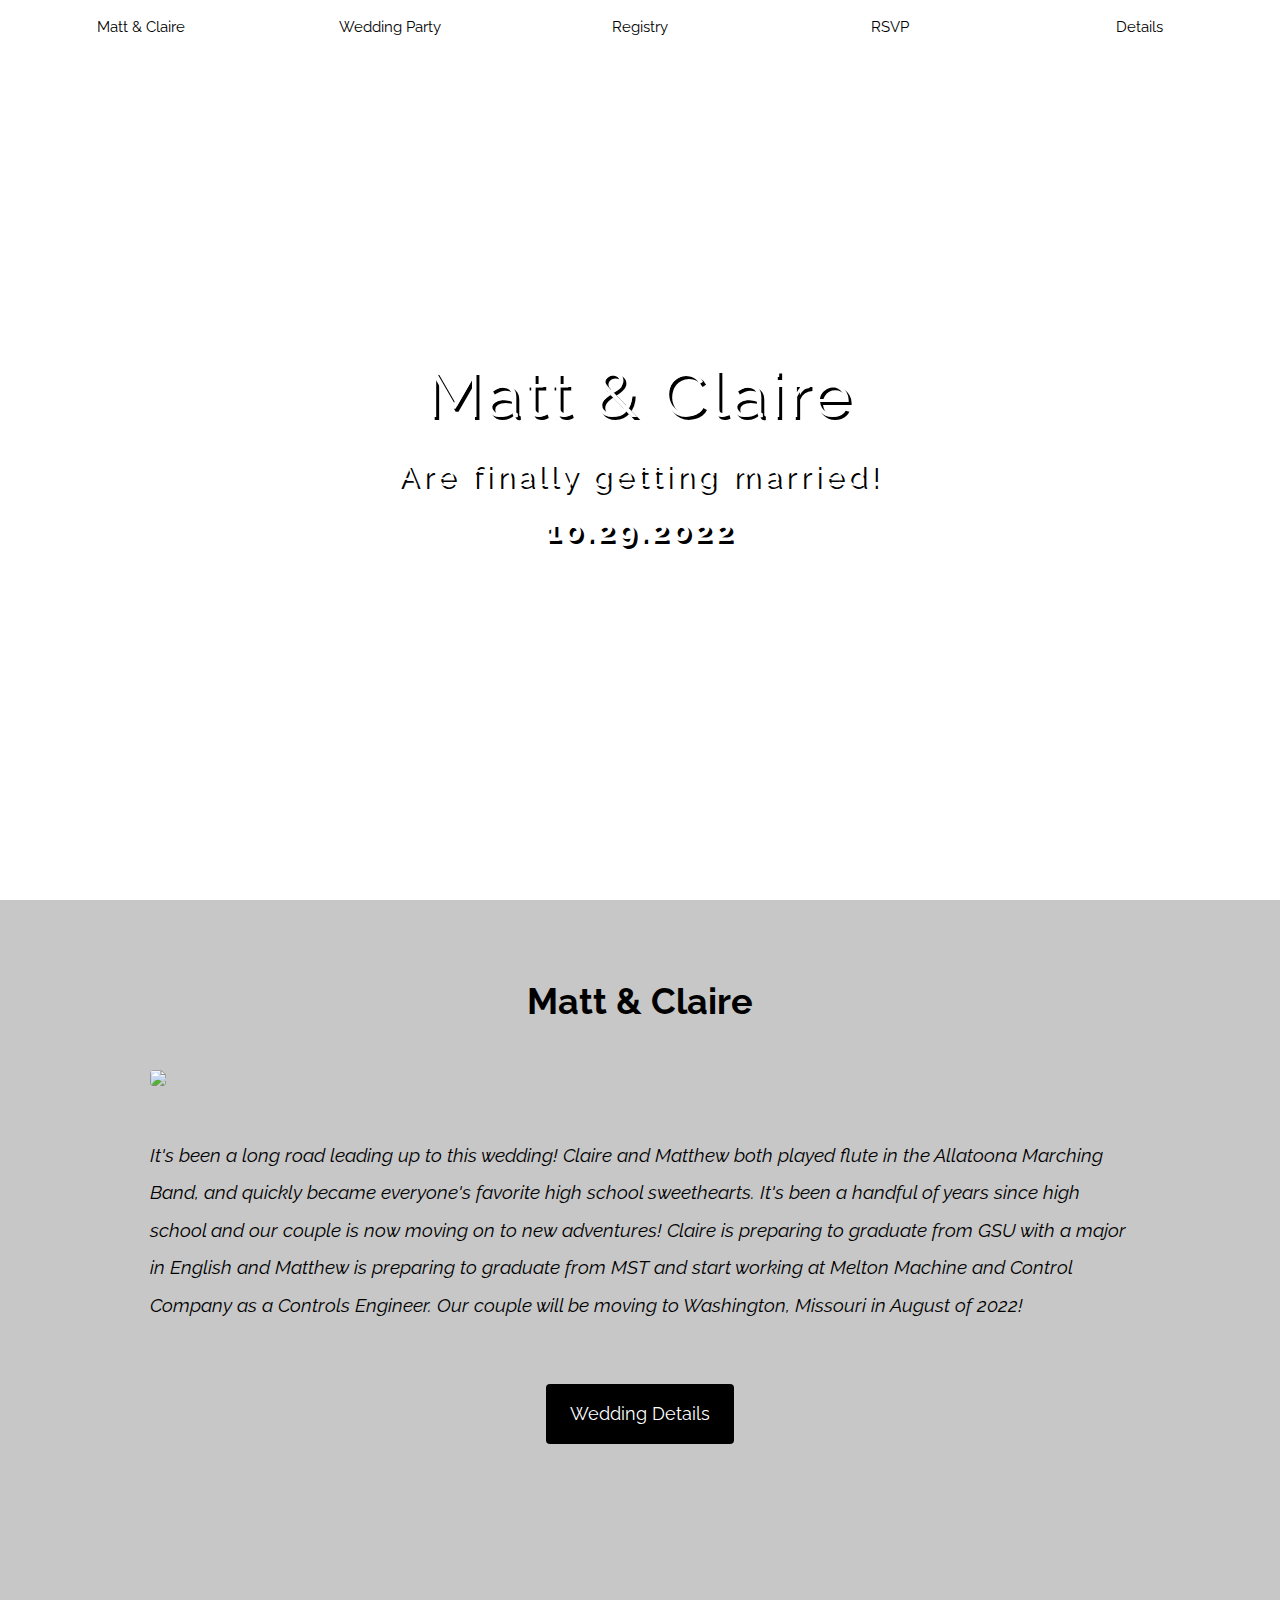
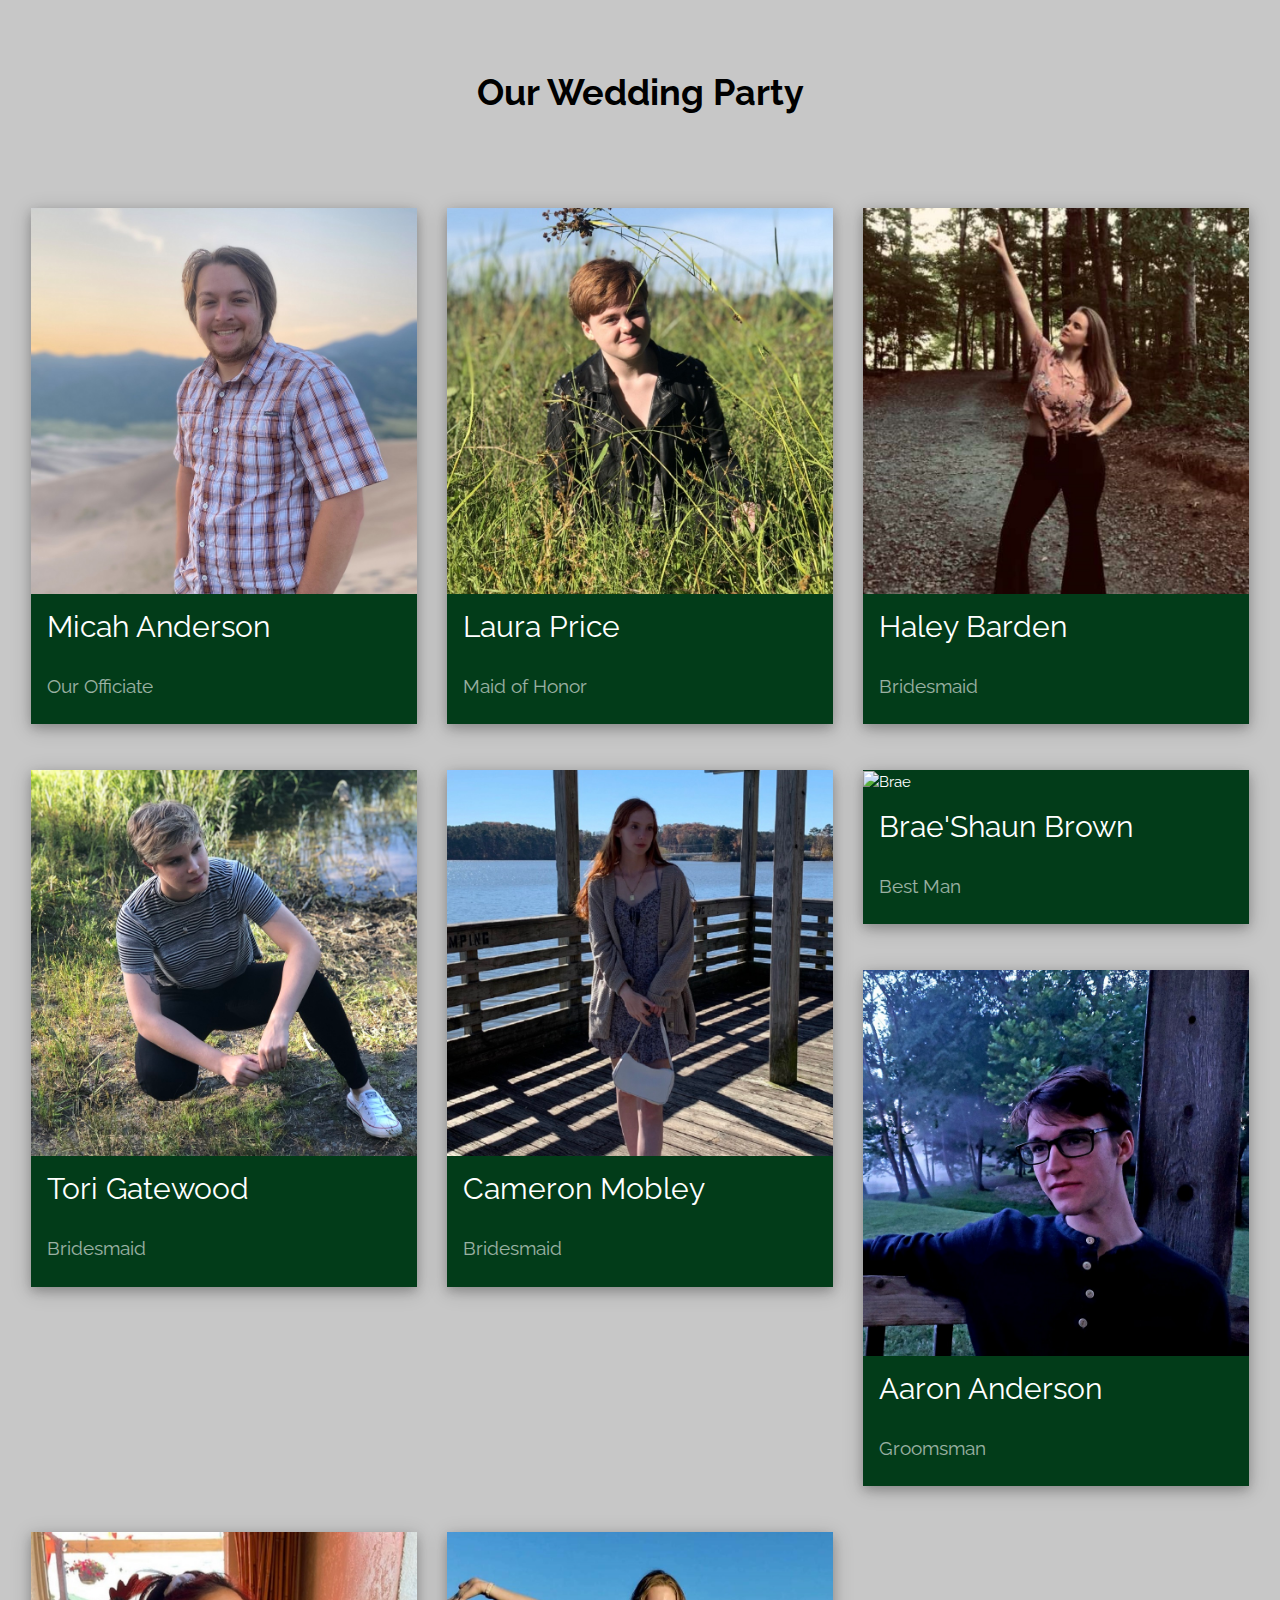
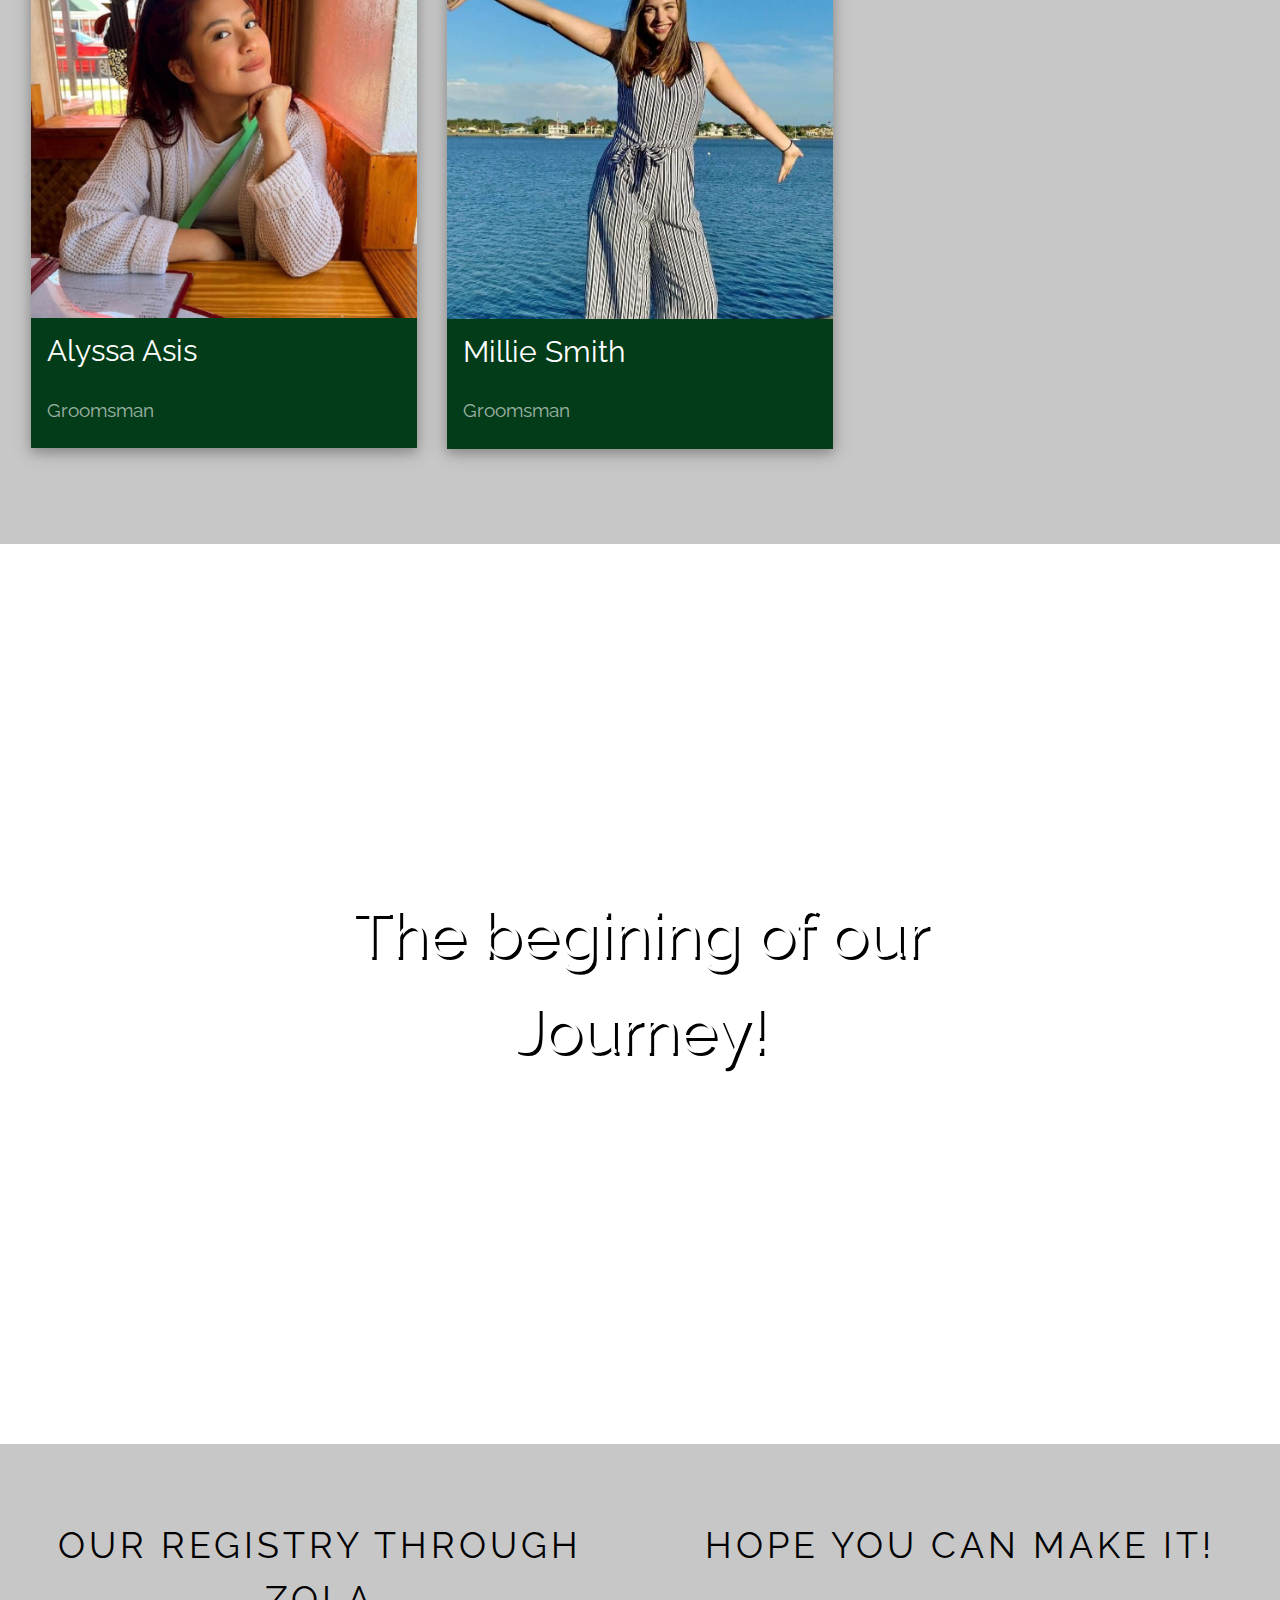
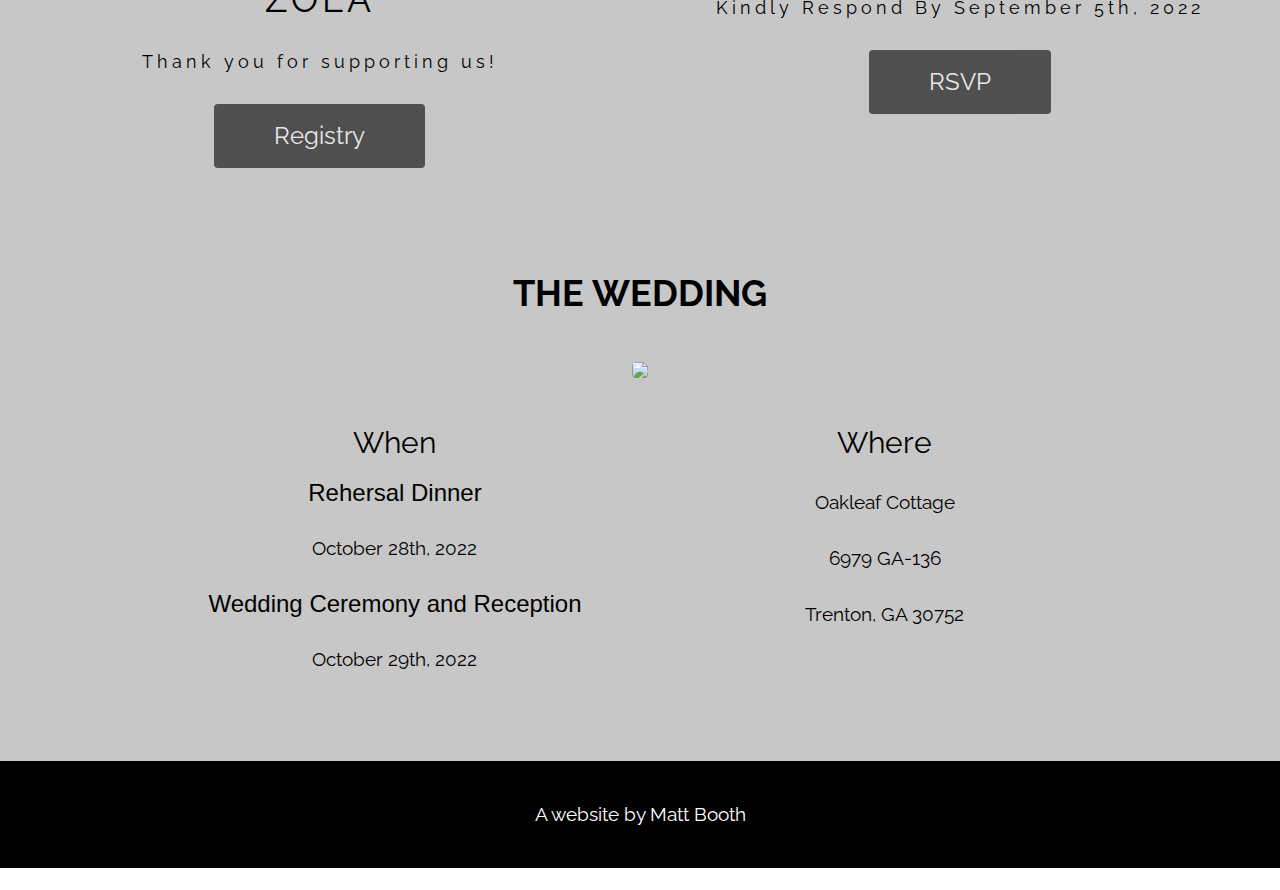
==== commit 39314531: "Registry and RSVP Models" ====
--- a/index.html
+++ b/index.html
@@ -8,6 +8,8 @@
 <link rel="stylesheet" href="https://fonts.googleapis.com/css?family=Raleway">
 <link rel="shortcut icon" href="./resources/favicon (1).ico" type="image/x-icon">
 <link rel="icon" href="./resources/favicon (1).ico" type="image/x-icon">
+
+<!-- So like, I wrote this code mostly by myself and if you are nosey enouge to be reading this [Aaron] know that i tried my best....-->
 <style>
 body,h1,h2{font-family: "Raleway", sans-serif}
 body, html {height: 100%}
@@ -37,11 +39,11 @@
 <!-- Navbar (sticky top) -->
 <div class="w3-top">
   <div class="w3-bar w3-white w3-center w3-padding w3-opacity-min w3-hover-opacity-off">
-    <a href="#home" style="width:25%" class="w3-bar-item w3-button">Home</a>
-    <a href="#us" style="width:25%" class="w3-bar-item w3-button">Matt & Claire</a>
-    <a href="#party" style="width:25%" class="w3-bar-item w3-button">Wedding Party</a>
-    <a href="#wedding" style="width:25%" class="w3-bar-item w3-button">Details</a>
-    <!-- <a href="#rsvp" style="width:25%" class="w3-bar-item w3-button w3-hover-black">RSVP</a> -->
+    <a href="#us" style="width:20%" class="w3-bar-item w3-button">Matt & Claire</a>
+    <a href="#party" style="width:20%" class="w3-bar-item w3-button">Wedding Party</a>
+    <a href="#Registry" style="width:20%" class="w3-bar-item w3-button w3-hover-black">Registry</a>
+    <a href="#RSVP" style="width:20%" class="w3-bar-item w3-button">RSVP</a>
+    <a href="#wedding" style="width:20%" class="w3-bar-item w3-button">Details</a>
   </div>
 </div>
 
@@ -51,10 +53,12 @@
     <h1 class="w3-center w3-text-black"><b>Matt & Claire</b></h1>
     <img class="w3-round" src="./resources/images/ClaireEngagementSession-91.JPG" style="width:100%;margin:32px 0">
     <p><i>It's been a long road leading up to this wedding! 
-      Claire and Matthew both played flute in the Allatoona Marching Band, and quickly became everyone's favorite high school sweethearts.    
-      It's been a handfull of years since high school and our couple is now moving on to new adventures! 
-      Claire is prepairing to graduate from GSU as an English Major, and Matthew is prepairing to Graduate from MST and start working at Melton Machine and Control Company as a Controls Engineer. 
-      Our couple will be moving to, and living in Washington, Missouri in July of 2022! </i>
+      Claire and Matthew both played flute in the Allatoona Marching Band, and quickly became everyone's 
+      favorite high school sweethearts.    
+      It's been a handful of years since high school and our couple is now moving on to new adventures! 
+      Claire is preparing to graduate from GSU with a major in English and Matthew is preparing to graduate 
+      from MST and start working at Melton Machine and Control Company as a Controls Engineer. 
+      Our couple will be moving to Washington, Missouri in August of 2022! </i>
     </p><br>
     <p class="w3-center"><a href="#wedding" class="w3-button w3-black w3-round w3-padding-large w3-large">Wedding Details</a></p>
   </div>
@@ -63,7 +67,7 @@
 <!-- About the wedding party -->
 <div class="w3-container w3-padding-64 background-cb" id="party">
     <div class="w3-center w3-padding-64">
-      <span class="w3-xlarge w3-bottombar w3-border-dark-grey w3-padding-16">Our Wedding Party</span>
+      <span class="w3-xlarge w3-bottombar w3-border-dark-grey w3-padding-16"><h1><b>Our Wedding Party</b></h1></span>
     </div>
     
     <div class="w3-third w3-margin-bottom padding-mb">
@@ -116,7 +120,7 @@
         <img src="./resources/images/Brae_Blind.jpg" alt="Brae" style="width:100%;height:auto;">
         <div class="w3-container">
           <h2>Brae'Shaun Brown</h2>
-          <p class="w3-opacity">Bestman</p>
+          <p class="w3-opacity">Best Man</p>
         </div>
       </div>
     </div>    
@@ -155,7 +159,23 @@
     <h1 class="w3-jumbo">The begining of our Journey!</h1><br>
   </div>
 </div>
-
+<!-- Registry Section -->
+<div class="w3-half w3-padding-64 background-cb w3-center w3-wide" id="RSVP">
+  <h1>OUR REGISTRY THROUGH ZOLA</h1>
+  <p class="w3-large">Thank you for supporting us!</p>
+  <p class="w3-xlarge">
+  <button onclick="window.open('http://www.zola.com/registry/claireandmatthewoctober29', '_blank')" class="w3-button w3-round w3-black w3-opacity w3-hover-opacity-off" style="padding:8px 60px">Registry</button>
+
+  </div>
+</div>
+<!-- RSVP section -->
+<div class="w3-half w3-padding-64 background-cb w3-center w3-wide" id="RSVP">
+  <h1>HOPE YOU CAN MAKE IT!</h1>
+  <p class="w3-large">Kindly Respond By September 5th, 2022</p>
+  <p class="w3-xlarge">
+    <button onclick="window.open('https://forms.gle/3rEpHFMZE3nsrWyb9', '_blank')" class="w3-button w3-round w3-black w3-opacity w3-hover-opacity-off" style="padding:8px 60px">RSVP</button>
+  </p>
+</div>
 <!-- Wedding information -->
 <div class="w3-container w3-padding-64 background-cb w3-center" id="wedding">
   <div class="w3-content">
@@ -164,6 +184,9 @@
     <div class="w3-row">
       <div class="w3-half">
         <h2>When</h2>
+        <h3>Rehersal Dinner</h3>
+        <p>October 28th, 2022</p>
+        <h3>Wedding Ceremony and Reception</h3>
         <p>October 29th, 2022</p>
       </div>
       <div class="w3-half">
@@ -176,41 +199,9 @@
   </div>
 </div>
 
-<!-- RSVP section 
-<div class="w3-container w3-padding-64 w3-pale-red w3-center w3-wide" id="rsvp">
-  <h1>HOPE YOU CAN MAKE IT!</h1>
-  <p class="w3-large">Kindly Respond By June, 2022</p>
-  <p class="w3-xlarge">
-    <button onclick="document.getElementById('id01').style.display='block'" class="w3-button w3-round w3-red w3-opacity w3-hover-opacity-off" style="padding:8px 60px">RSVP</button>
-  </p>
-</div>
--->
-
-<!-- RSVP modal -->
-<div id="id01" class="w3-modal">
-  <div class="w3-modal-content w3-card-4 w3-animate-zoom" style="padding:32px;max-width:600px">
-    <div class="w3-container w3-white w3-center">
-      <h1 class="w3-wide">CAN YOU COME?</h1>
-      <p>We really hope you can make it.</p>
-      <form>
-        <input class="w3-input w3-border" type="text" placeholder="Name(s)" name="name">
-      </form>
-      <p><i>Sincerely, Matt & Claire</i></p>
-      <div class="w3-row">
-        <div class="w3-half">
-          <button onclick="document.getElementById('id01').style.display='none'" type="button" class="w3-button w3-block w3-green">Going</button>
-        </div>
-        <div class="w3-half">
-          <button onclick="document.getElementById('id01').style.display='none'" type="button" class="w3-button w3-block w3-red">Can't come</button>
-        </div>
-      </div>
-    </div>
-  </div>
-</div>
-
 <!-- Footer -->
 <footer class="w3-center w3-black w3-padding-16">
-  <p>A website by Matt Booth  Powered by <a href="http://www.joedannyman.com" title="Halo Daddy" target="_blank" class="w3-hover-text-green">Joe</a>.</p>
+  <p>A website by Matt Booth</p>
 </footer>
 <div class="w3-hide-small" style="margin-bottom:32px"> </div>
 
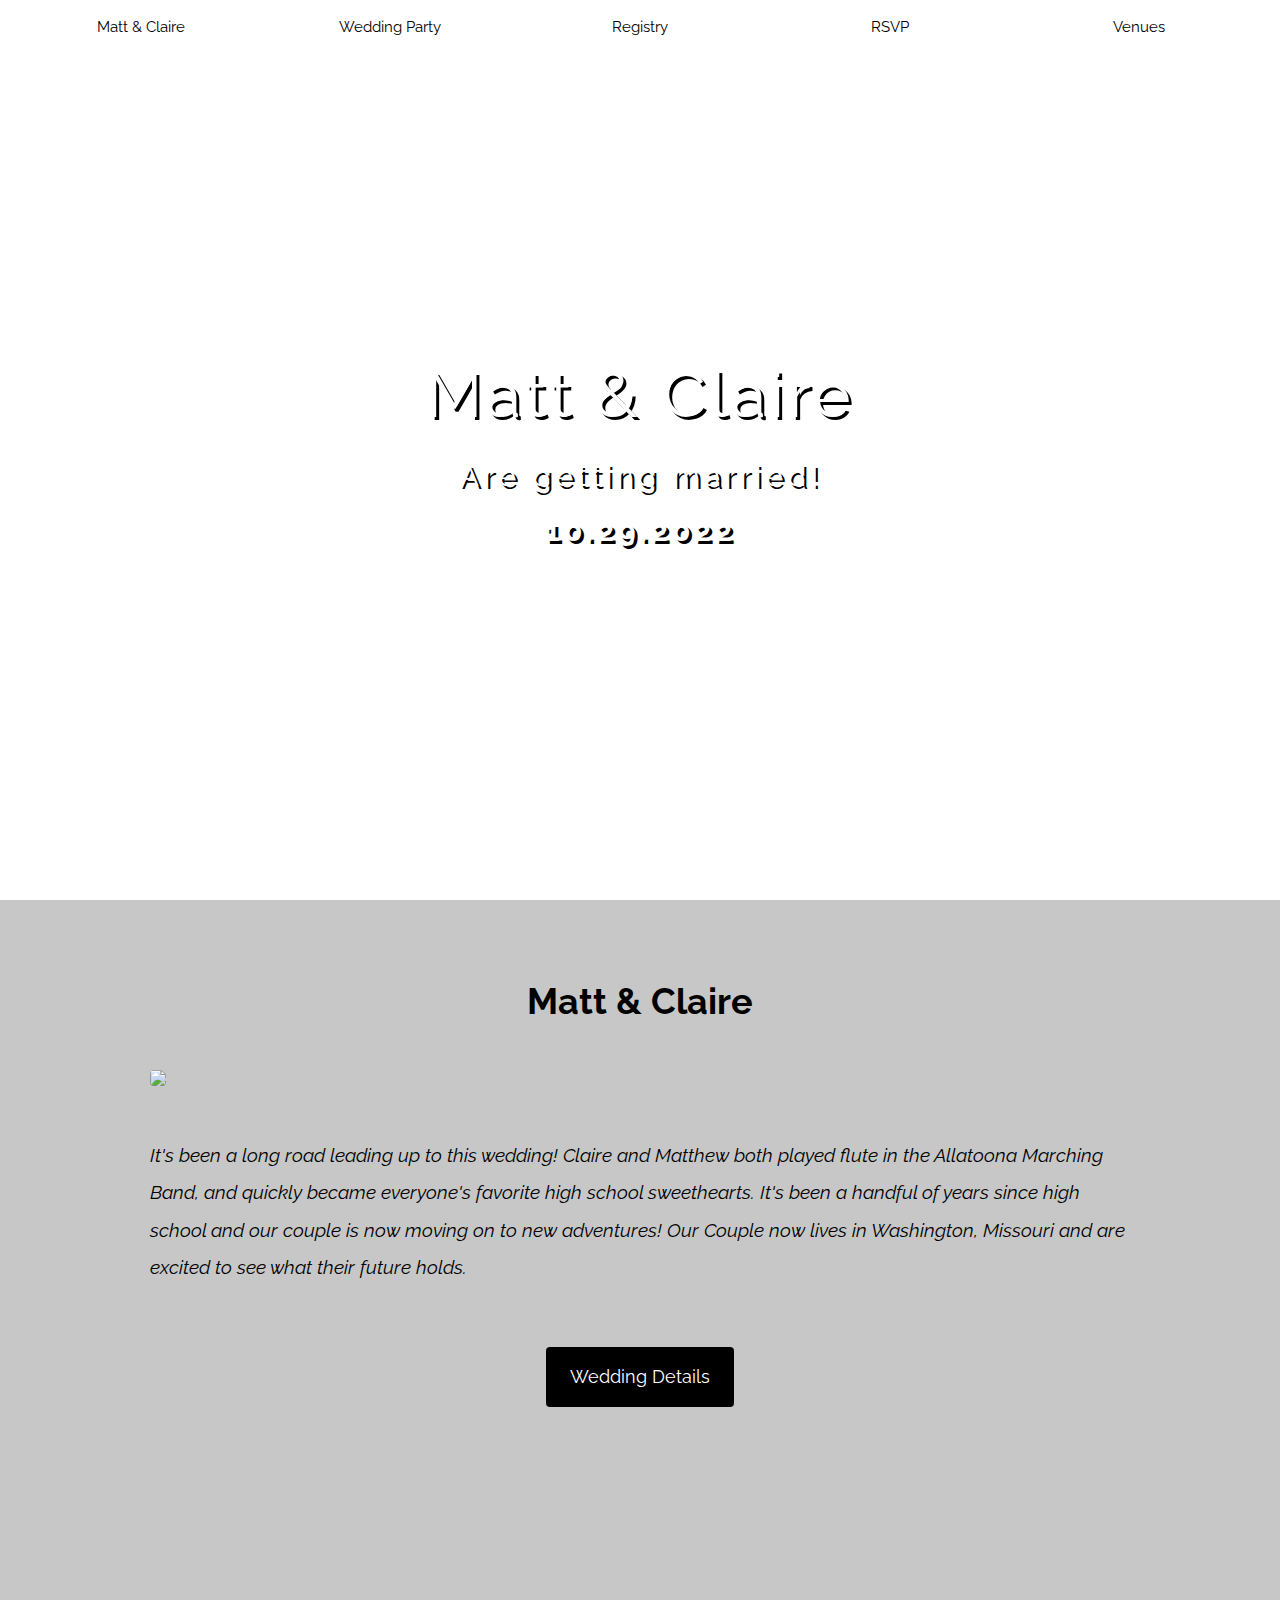
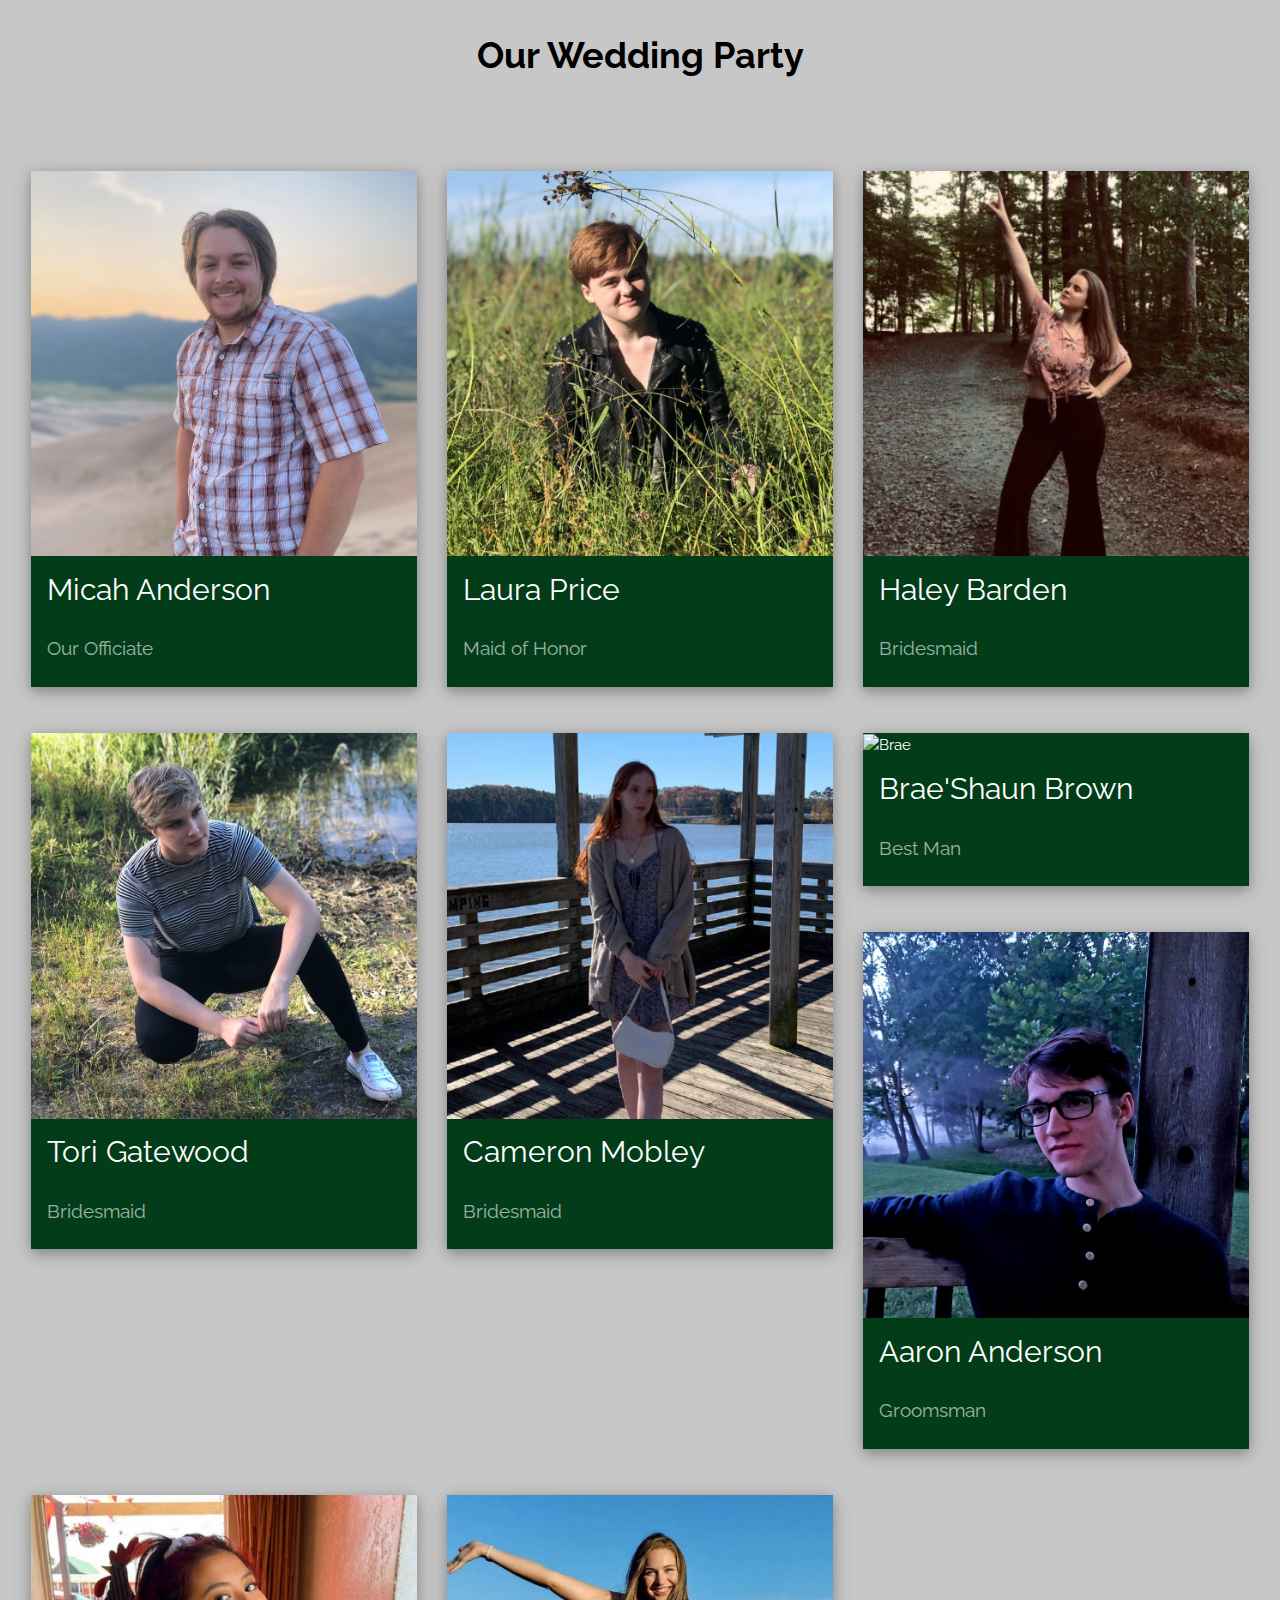
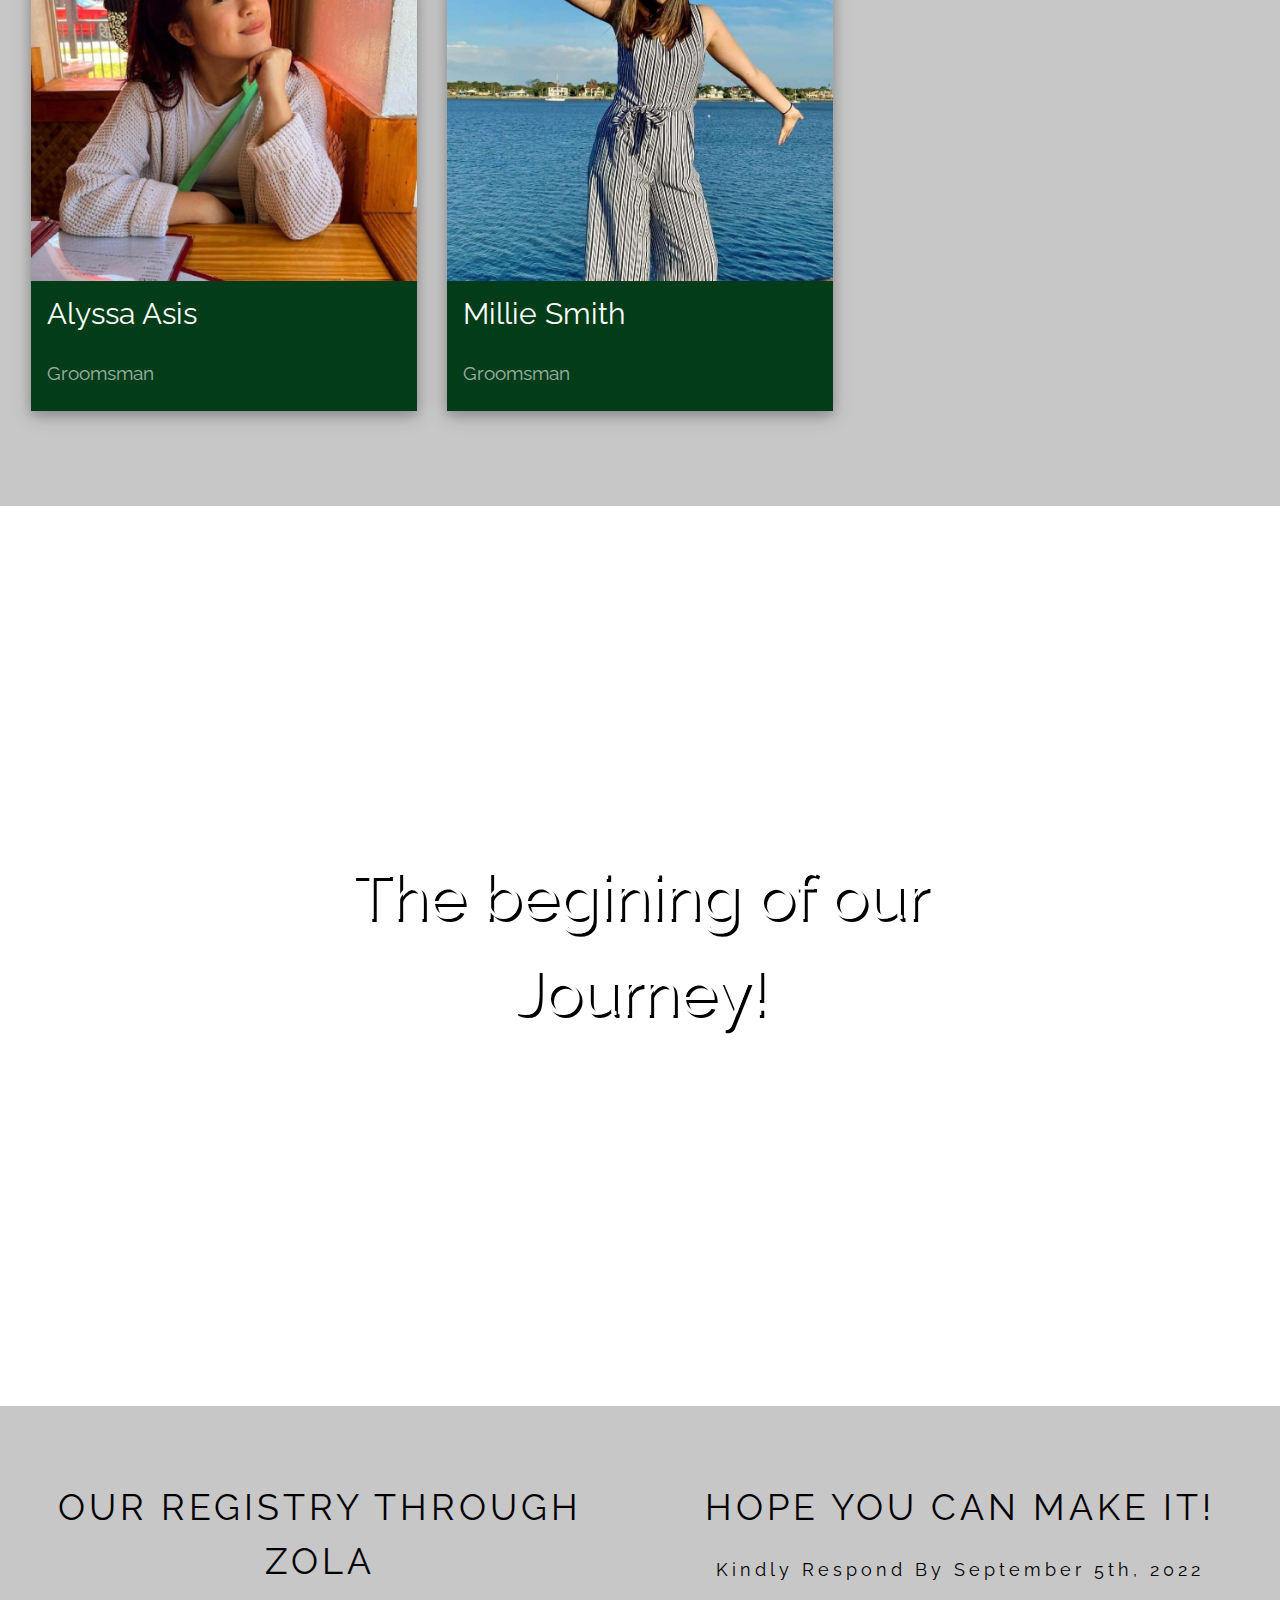
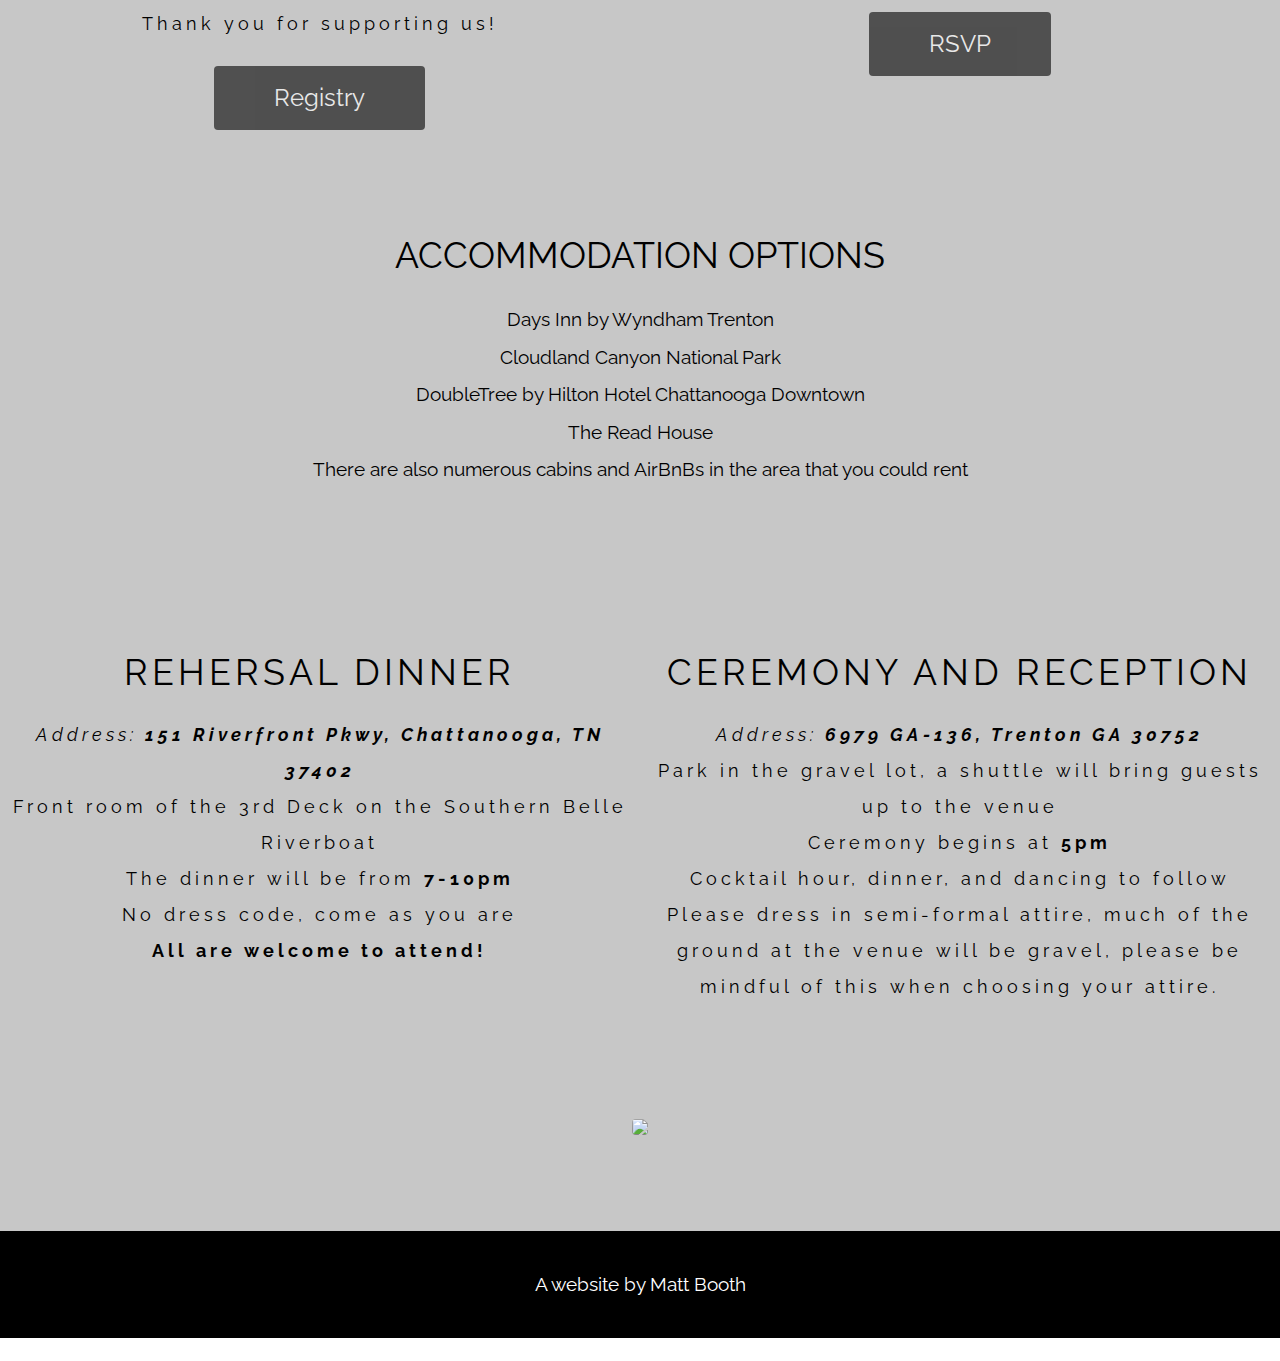
==== commit 01ad5b25: "Details added" ====
--- a/index.html
+++ b/index.html
@@ -31,7 +31,7 @@
 <header class="w3-display-container w3-wide bgimg" id="home">
   <div class="w3-display-middle w3-text-white w3-center" style="text-shadow: 3px 3px black;">
     <h1 class="w3-jumbo">Matt & Claire</h1>
-    <h2>Are finally getting married!</h2>
+    <h2>Are getting married!</h2>
     <h2><b>10.29.2022</b></h2>
   </div>
 </header>
@@ -43,7 +43,7 @@
     <a href="#party" style="width:20%" class="w3-bar-item w3-button">Wedding Party</a>
     <a href="#Registry" style="width:20%" class="w3-bar-item w3-button w3-hover-black">Registry</a>
     <a href="#RSVP" style="width:20%" class="w3-bar-item w3-button">RSVP</a>
-    <a href="#wedding" style="width:20%" class="w3-bar-item w3-button">Details</a>
+    <a href="#Details" style="width:20%" class="w3-bar-item w3-button">Venues</a>
   </div>
 </div>
 
@@ -55,12 +55,11 @@
     <p><i>It's been a long road leading up to this wedding! 
       Claire and Matthew both played flute in the Allatoona Marching Band, and quickly became everyone's 
       favorite high school sweethearts.    
-      It's been a handful of years since high school and our couple is now moving on to new adventures! 
-      Claire is preparing to graduate from GSU with a major in English and Matthew is preparing to graduate 
-      from MST and start working at Melton Machine and Control Company as a Controls Engineer. 
-      Our couple will be moving to Washington, Missouri in August of 2022! </i>
+      It's been a handful of years since high school and our couple is now moving on to new adventures!
+      Our Couple now lives in Washington, Missouri and are excited to see what their future holds.
+      </i>
     </p><br>
-    <p class="w3-center"><a href="#wedding" class="w3-button w3-black w3-round w3-padding-large w3-large">Wedding Details</a></p>
+    <p class="w3-center"><a href="#Details" class="w3-button w3-black w3-round w3-padding-large w3-large">Wedding Details</a></p>
   </div>
 </div>
 
@@ -159,8 +158,9 @@
     <h1 class="w3-jumbo">The begining of our Journey!</h1><br>
   </div>
 </div>
+
 <!-- Registry Section -->
-<div class="w3-half w3-padding-64 background-cb w3-center w3-wide" id="RSVP">
+<div class="w3-half w3-padding-64 background-cb w3-center w3-wide" id="Registry">
   <h1>OUR REGISTRY THROUGH ZOLA</h1>
   <p class="w3-large">Thank you for supporting us!</p>
   <p class="w3-xlarge">
@@ -168,6 +168,7 @@
 
   </div>
 </div>
+
 <!-- RSVP section -->
 <div class="w3-half w3-padding-64 background-cb w3-center w3-wide" id="RSVP">
   <h1>HOPE YOU CAN MAKE IT!</h1>
@@ -176,26 +177,46 @@
     <button onclick="window.open('https://forms.gle/3rEpHFMZE3nsrWyb9', '_blank')" class="w3-button w3-round w3-black w3-opacity w3-hover-opacity-off" style="padding:8px 60px">RSVP</button>
   </p>
 </div>
-<!-- Wedding information -->
-<div class="w3-container w3-padding-64 background-cb w3-center" id="wedding">
+
+<!-- Accommodation information -->
+<div class="w3-container w3-padding-64 background-cb w3-center" id="Accommodation">
   <div class="w3-content">
-    <h1 class="w3-text-black"><b>THE WEDDING</b></h1>
+    <h1>ACCOMMODATION OPTIONS</h1>
+    <p>Days Inn by Wyndham Trenton<br>
+       Cloudland Canyon National Park<br>
+       DoubleTree by Hilton Hotel Chattanooga Downtown<br>
+       The Read House<br>
+       There are also numerous cabins and AirBnBs in the area that you could rent<br>
+    </p>
+  </div>
+</div>
+
+<!-- Details Section -->
+<div class="w3-half w3-padding-64 background-cb w3-center w3-wide" id="Details">
+  <h1>REHERSAL DINNER</h1>
+  <p class="w3-large">
+        <i>Address: <b>151 Riverfront Pkwy, Chattanooga, TN 37402</b></i><br>
+         Front room of the 3rd Deck on the Southern Belle Riverboat<br>
+         The dinner will be from <b>7-10pm</b><br>
+         No dress code, come as you are<br>
+         <b>All are welcome to attend!</b></p>
+</div>
+
+<!-- Wedding Section -->
+<div class="w3-half w3-padding-64 background-cb w3-center w3-wide" id="Details">
+  <h1>CEREMONY AND RECEPTION</h1>
+  <p class="w3-large">
+        <i>Address: <b>6979 GA-136, Trenton GA 30752</b></i><br>
+         Park in the gravel lot, a shuttle will bring guests up to the venue<br>
+         Ceremony begins at <b>5pm</b><br>
+         Cocktail hour, dinner, and dancing to follow<br>
+         Please dress in semi-formal attire, much of the ground at the venue will be gravel, please be mindful of this when choosing your attire.</p>
+</div>
+
+<!-- Venue information -->
+<div class="w3-container w3-padding-64 background-cb w3-center" id="Venue">
+  <div class="w3-content">
     <img class="w3-round" src="./resources/images/Oakleaf Cottage Image.JPG" style="width:100%;margin:32px 0">
-    <div class="w3-row">
-      <div class="w3-half">
-        <h2>When</h2>
-        <h3>Rehersal Dinner</h3>
-        <p>October 28th, 2022</p>
-        <h3>Wedding Ceremony and Reception</h3>
-        <p>October 29th, 2022</p>
-      </div>
-      <div class="w3-half">
-        <h2>Where</h2>
-        <p>Oakleaf Cottage</p>
-        <p>6979 GA-136</p>
-        <p>Trenton, GA 30752</p>        
-      </div>
-    </div>
   </div>
 </div>
 
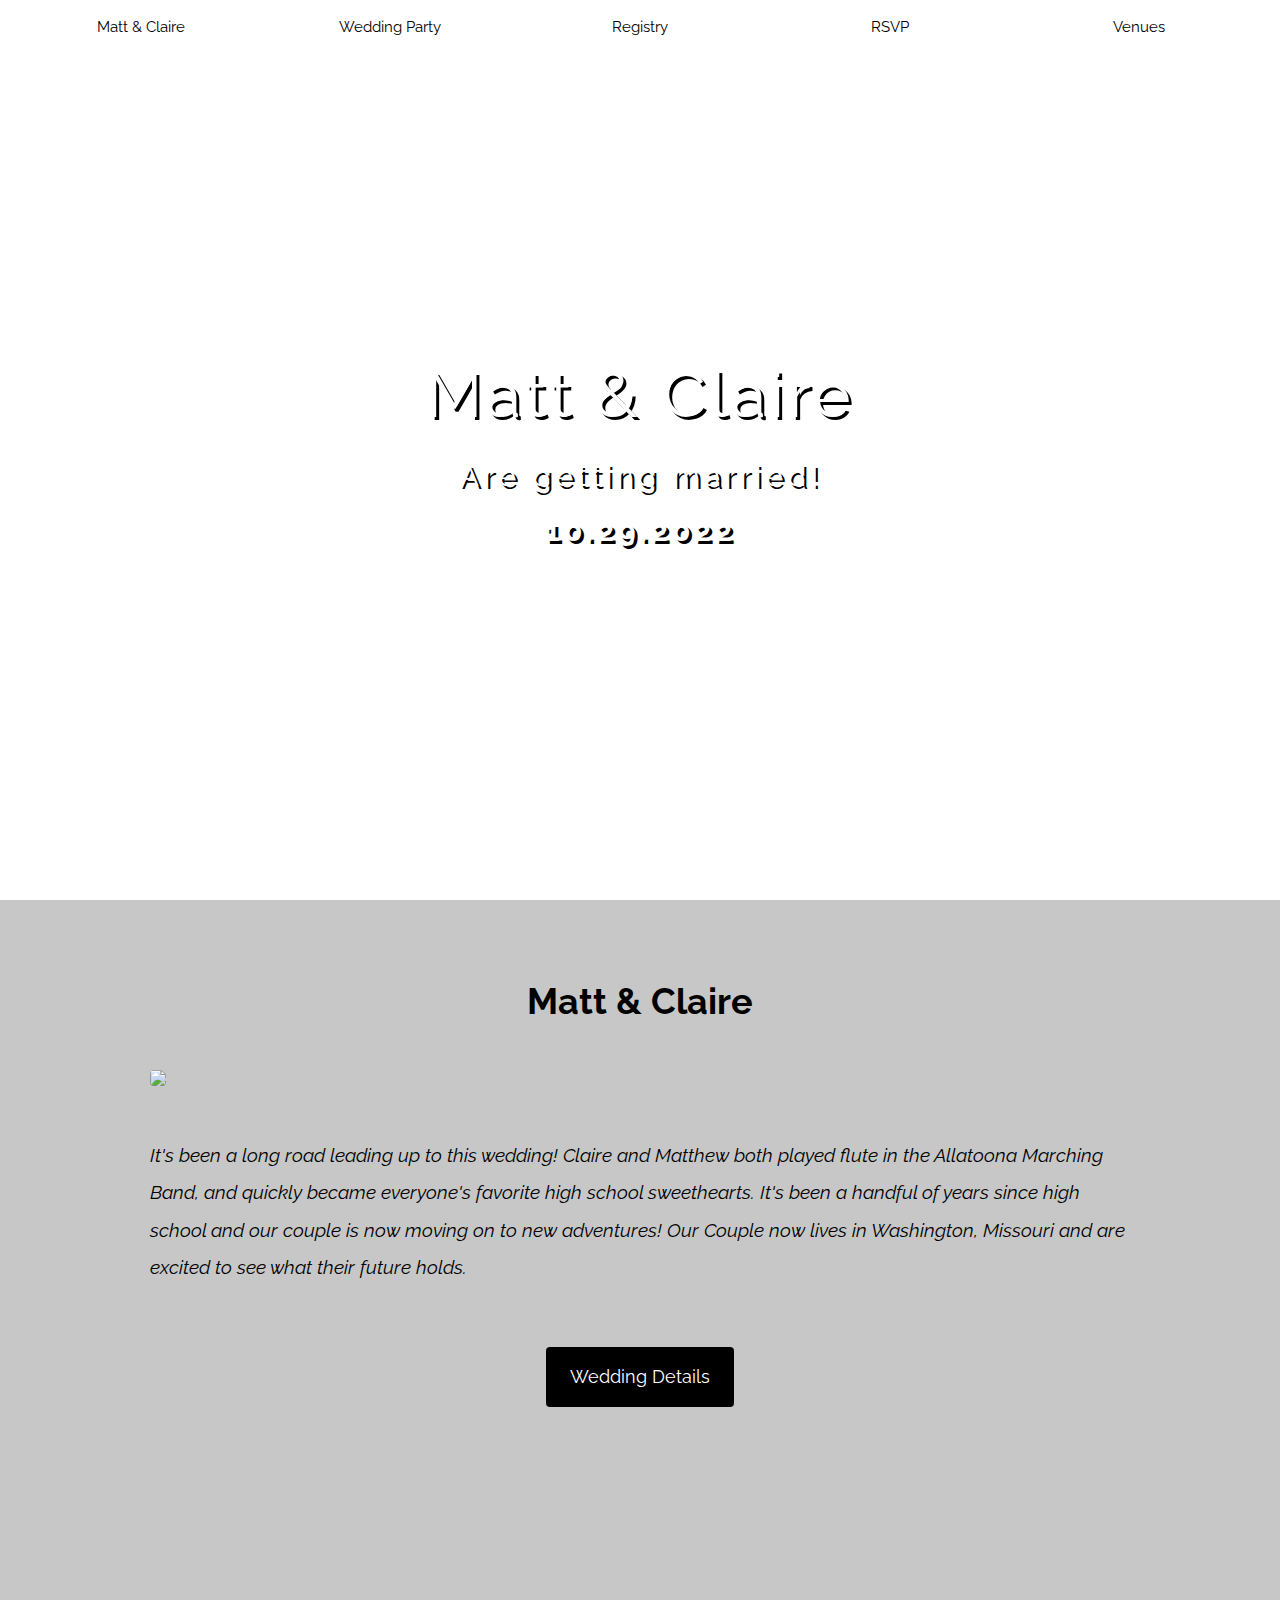
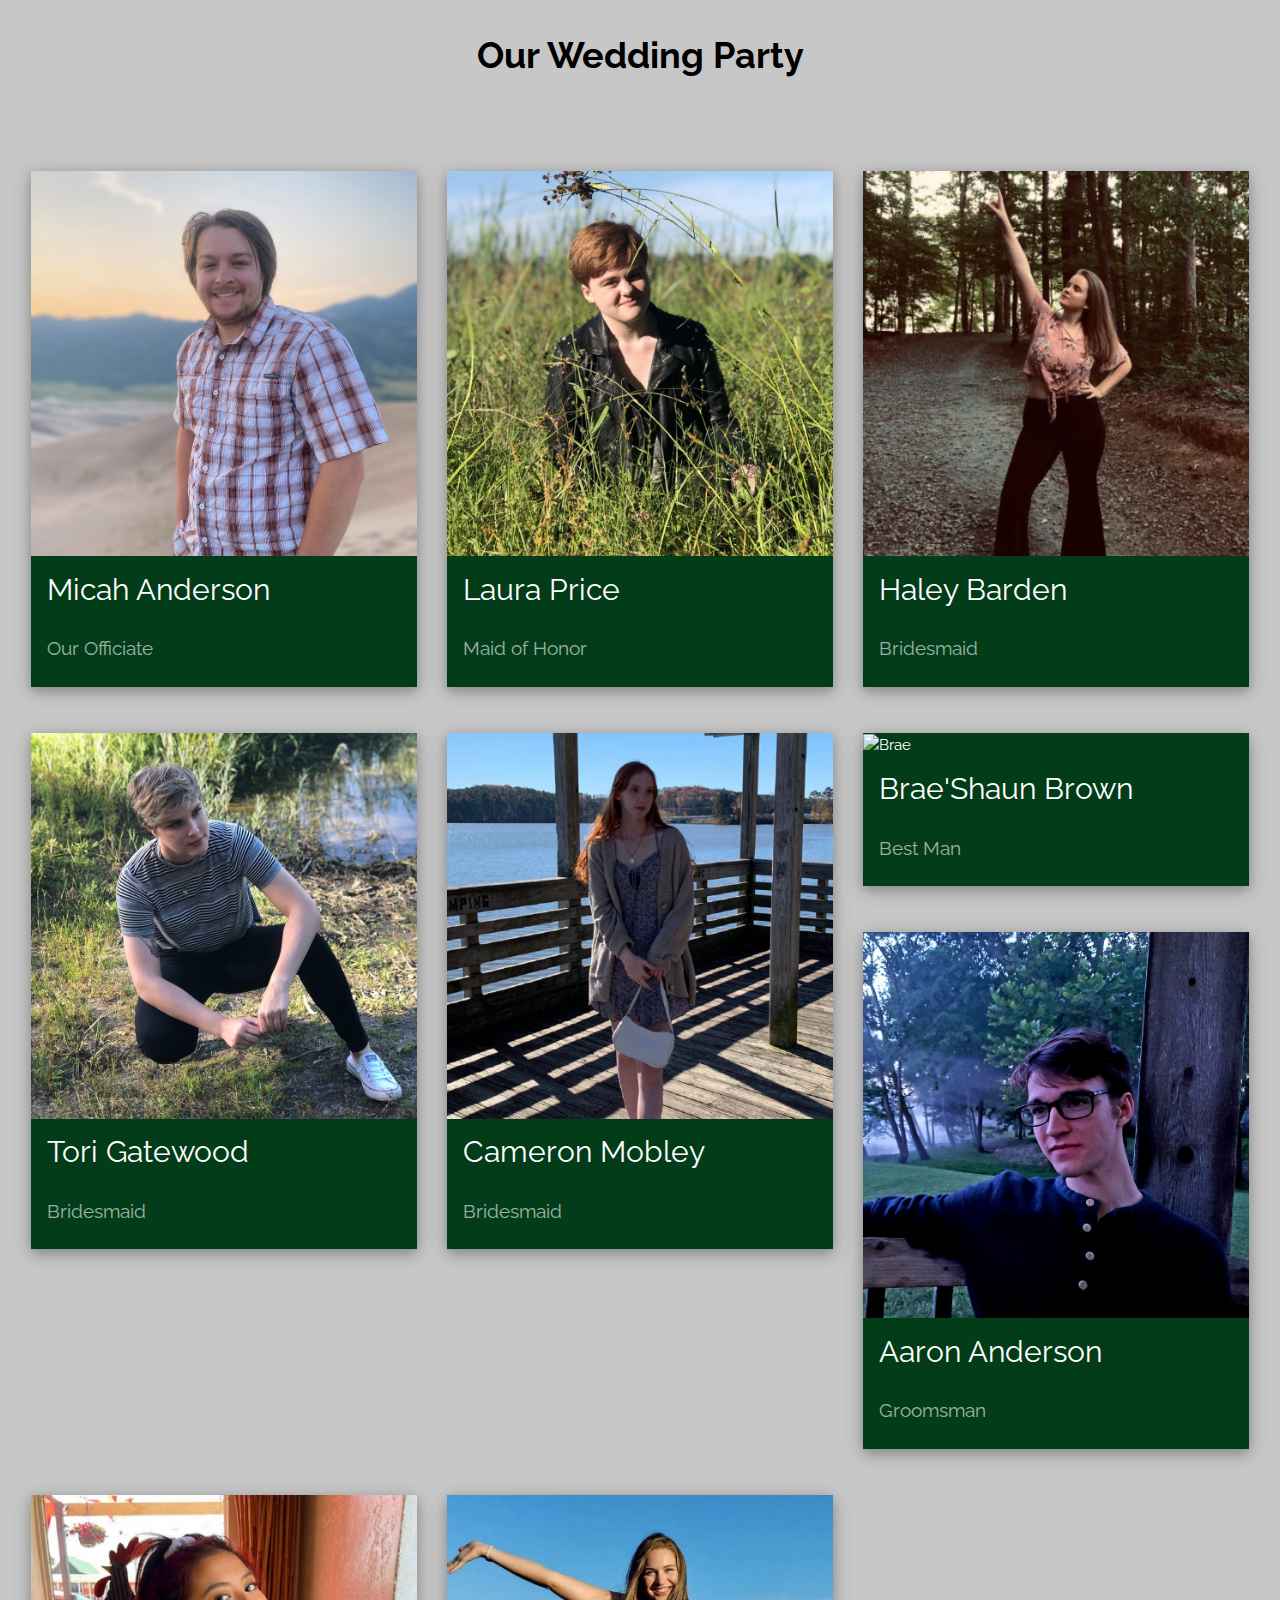
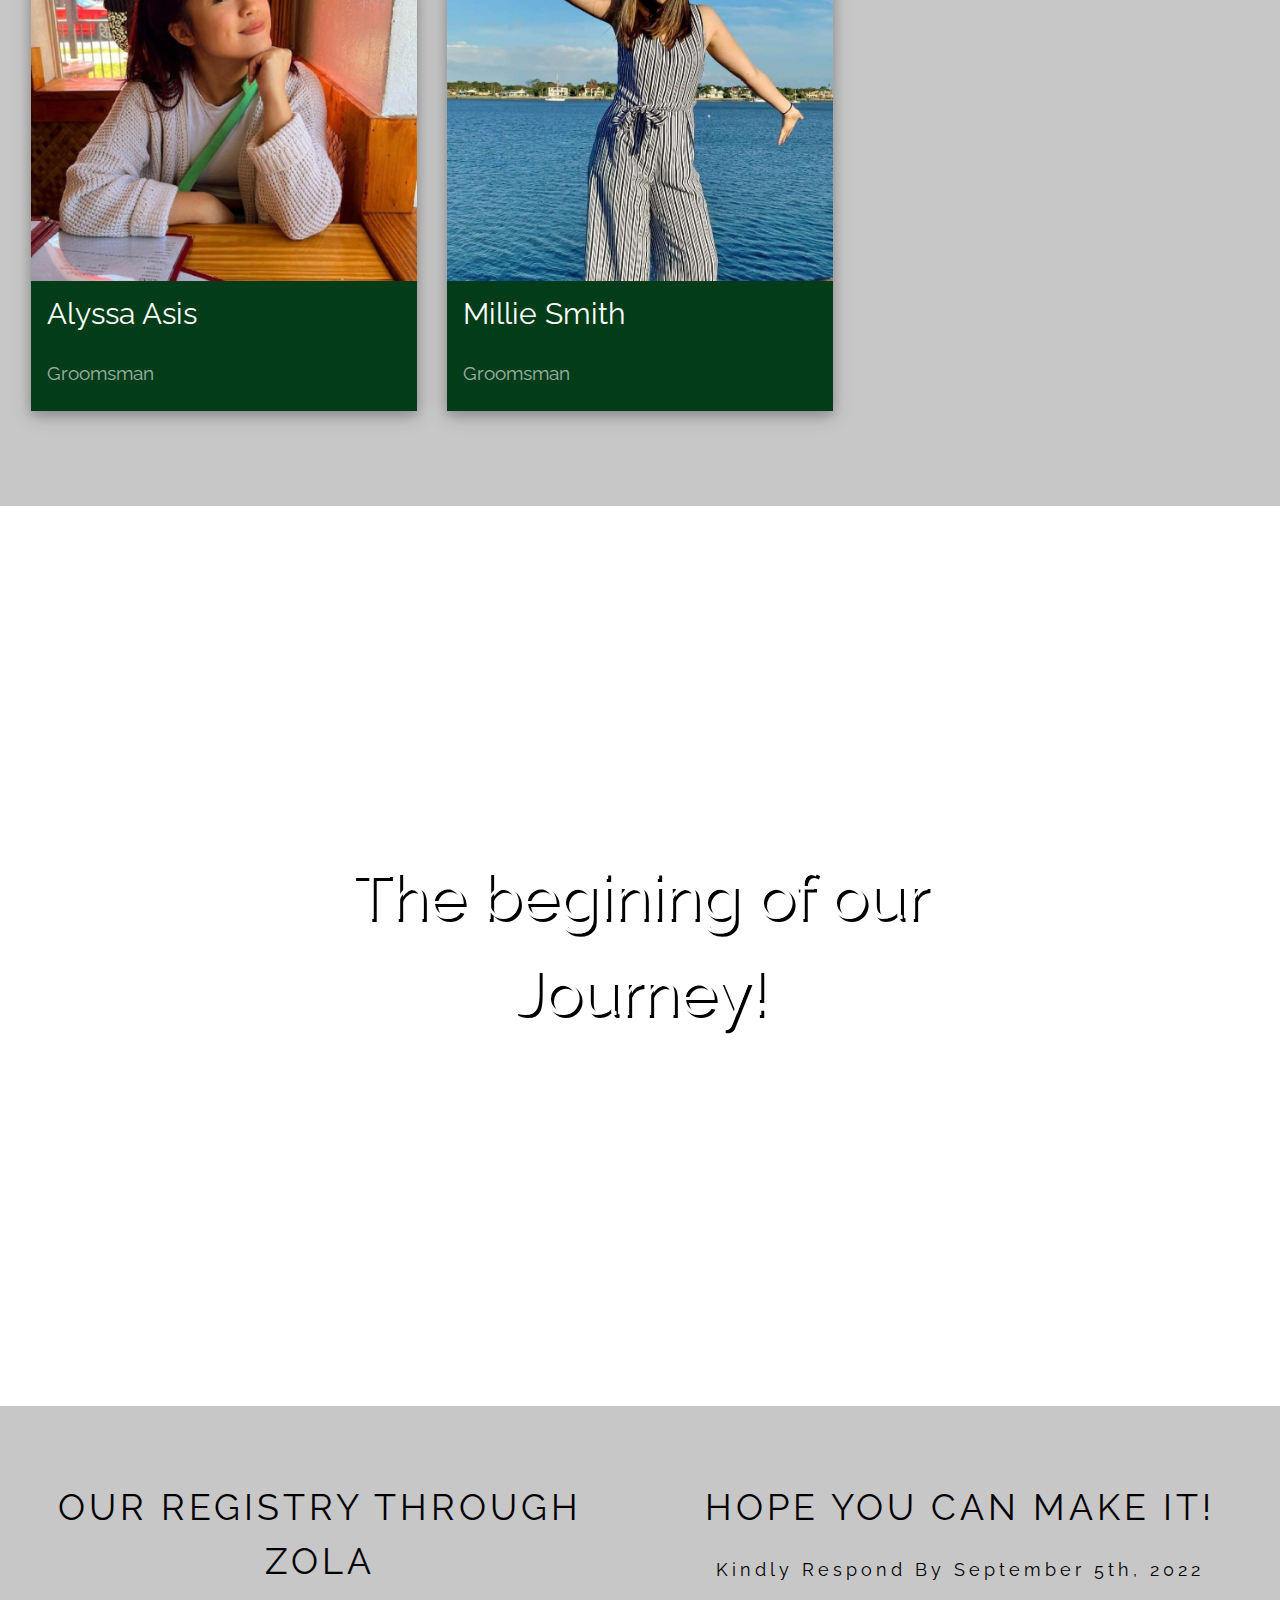
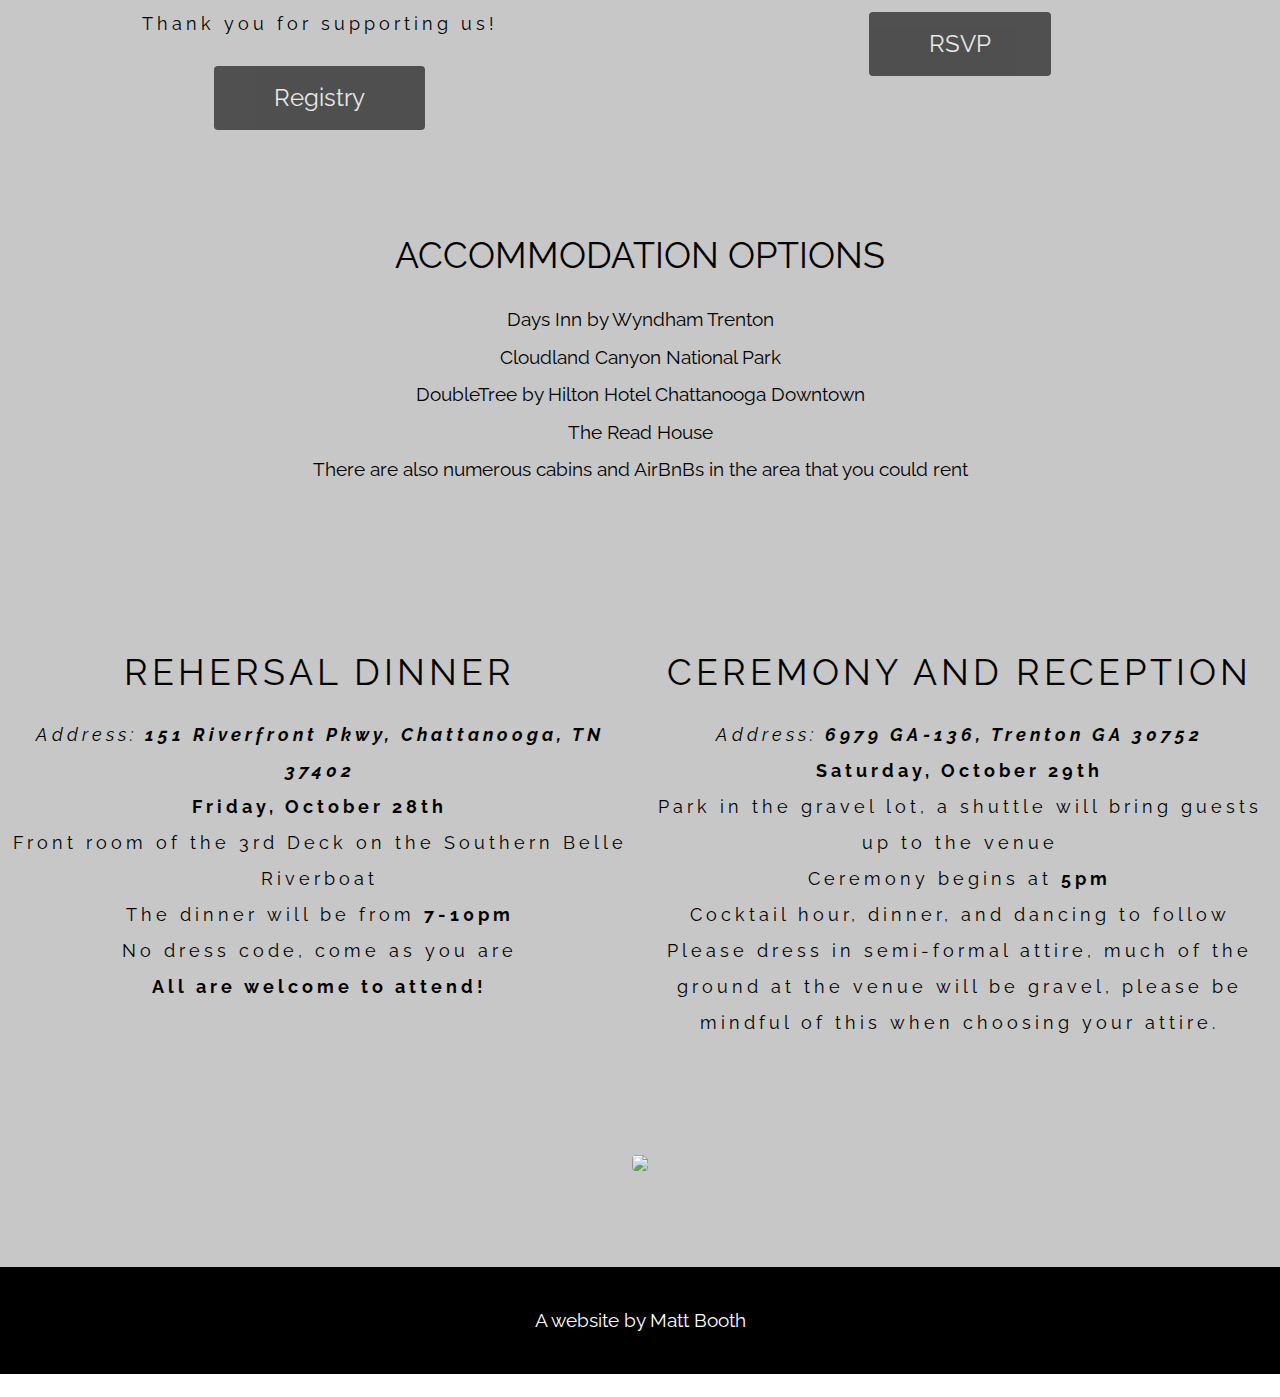
==== commit e2cecd6b: "Missed a detail in dates" ====
--- a/index.html
+++ b/index.html
@@ -195,22 +195,24 @@
 <div class="w3-half w3-padding-64 background-cb w3-center w3-wide" id="Details">
   <h1>REHERSAL DINNER</h1>
   <p class="w3-large">
-        <i>Address: <b>151 Riverfront Pkwy, Chattanooga, TN 37402</b></i><br>
-         Front room of the 3rd Deck on the Southern Belle Riverboat<br>
-         The dinner will be from <b>7-10pm</b><br>
-         No dress code, come as you are<br>
-         <b>All are welcome to attend!</b></p>
+    <i>Address: <b>151 Riverfront Pkwy, Chattanooga, TN 37402</b></i><br>
+       <b>Friday, October 28th</b><br>
+       Front room of the 3rd Deck on the Southern Belle Riverboat<br>
+       The dinner will be from <b>7-10pm</b><br>
+       No dress code, come as you are<br>
+       <b>All are welcome to attend!</b></p>
 </div>
 
 <!-- Wedding Section -->
 <div class="w3-half w3-padding-64 background-cb w3-center w3-wide" id="Details">
   <h1>CEREMONY AND RECEPTION</h1>
   <p class="w3-large">
-        <i>Address: <b>6979 GA-136, Trenton GA 30752</b></i><br>
-         Park in the gravel lot, a shuttle will bring guests up to the venue<br>
-         Ceremony begins at <b>5pm</b><br>
-         Cocktail hour, dinner, and dancing to follow<br>
-         Please dress in semi-formal attire, much of the ground at the venue will be gravel, please be mindful of this when choosing your attire.</p>
+    <i>Address: <b>6979 GA-136, Trenton GA 30752</b></i><br>
+       <b>Saturday, October 29th</b><br>
+       Park in the gravel lot, a shuttle will bring guests up to the venue<br>
+       Ceremony begins at <b>5pm</b><br>
+       Cocktail hour, dinner, and dancing to follow<br>
+       Please dress in semi-formal attire, much of the ground at the venue will be gravel, please be mindful of this when choosing your attire.</p>
 </div>
 
 <!-- Venue information -->
